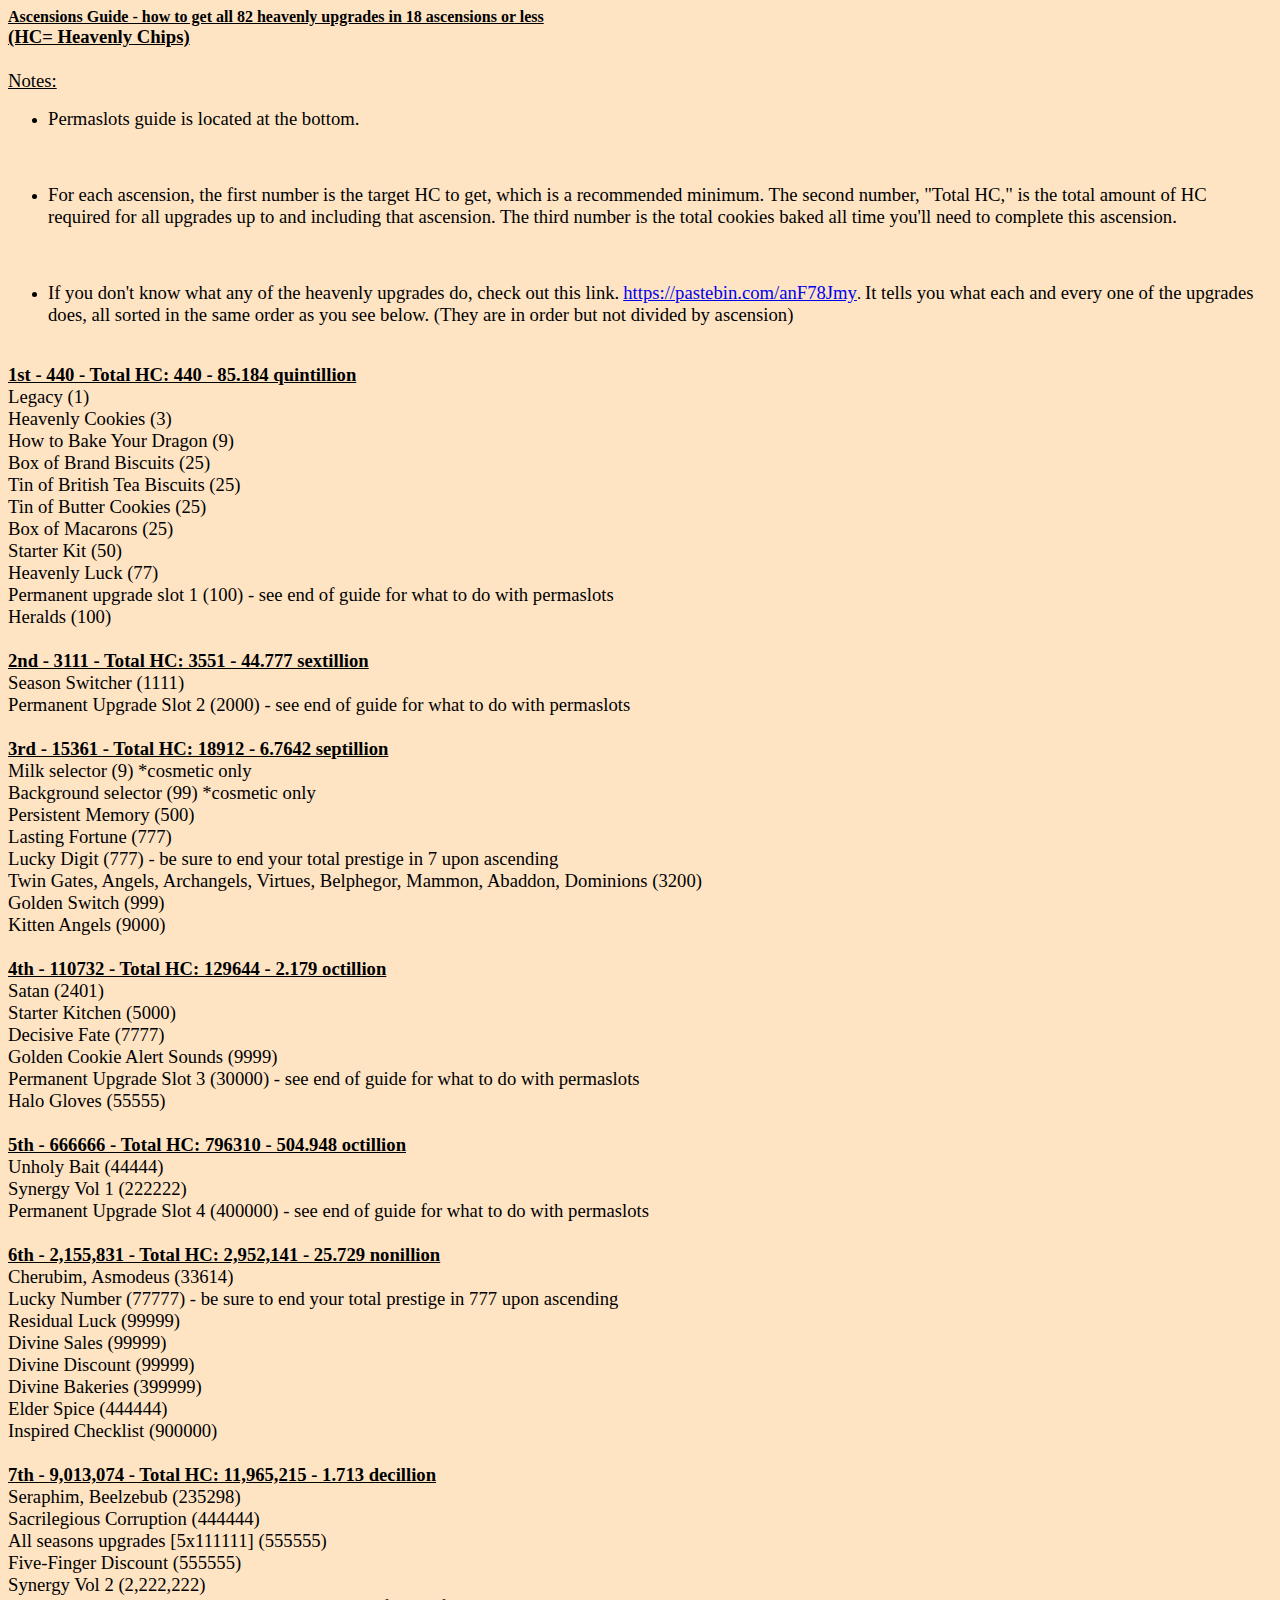
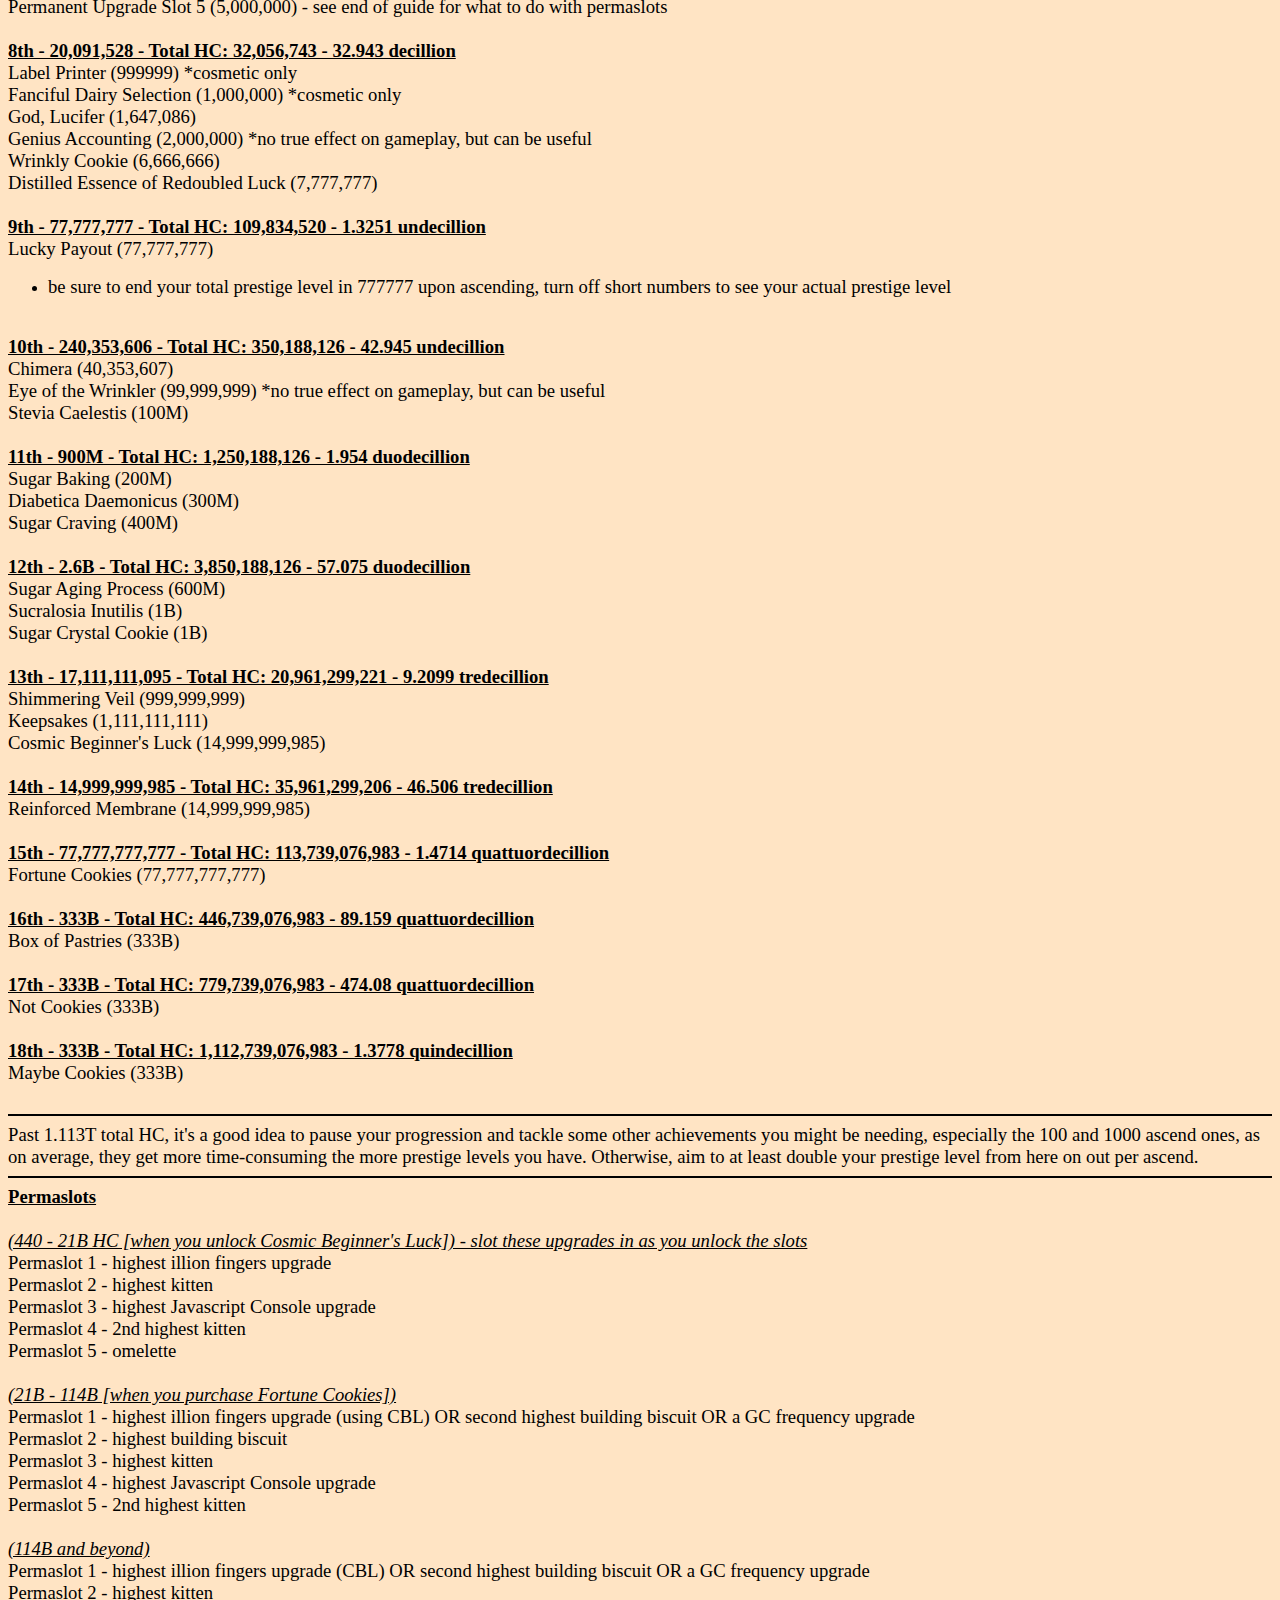
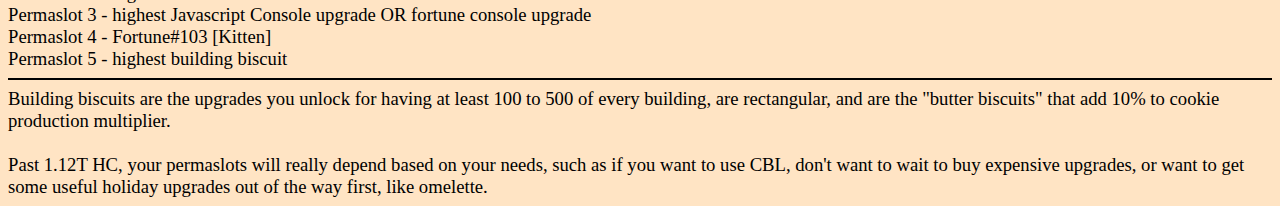
==== index.html @ 1067f2e9 "Update index.html" ====
<html>
<!---->
<style>

body {
    background-color: bisque; 
    font-family:verdana !important;
}

hr {
	border:1px solid black;
}

.nice {
    text-align:center;
	height:100%;
	width:190px;
	border:1px solid black;
	position:fixed;
	z-index:1;
	top:0;
	left:0;
	background-color:tomato !important;
	overflow-x:hidden;
	padding-top:20px;
	font-size:27px
}

</style>
<!---->
<head>
    <title>Cookie Clicker</title>
</head>
<!---->
<body>
    <div><span><centre><u><b>Ascensions Guide - how to get all 82 heavenly upgrades in 18 ascensions or less</b></u></span></div><div><span style="font-size: 14pt;"><u><b>(HC= Heavenly Chips)</b></u></span></div><div><span style="font-size: 14pt;"><u><b><br/></b></u></span></div><div><span style="font-size: 14pt;"><u>Notes:</u></span></div><ul><li><div><span style="font-size: 14pt;">Permaslots guide is located at the bottom.</span><br/></div></li></ul><div><span style="font-size: 14pt;"><br/></span></div><ul><li><div><span style="font-size: 14pt;">For each ascension, the first number is the target HC to get, which is a recommended minimum. The second number, &quot;Total HC,&quot; is the total amount of HC required for all upgrades up to and including that ascension. The third number is the total cookies baked all time you'll need to complete this ascension. </span><br/></div></li></ul><div><font style="font-size: 14pt;"><br/></font></div><ul><li><div><span style="font-size: 14pt;">If you don't know what any of the heavenly upgrades do, check out this link.</span> <a href="https://pastebin.com/anF78Jmy" style="font-size: 14pt;">https://pastebin.com/anF78Jmy</a>. <span style="font-size: 14pt;">It tells you what each and every one of the upgrades does, all sorted in the same order as you see below. (They are in order but not divided by ascension)</span></div></li></ul><div><font style="font-size: 14pt;"><br/></font></div><div><span style="font-size: 14pt;"><b><u>1st - 440 - Total HC: 440 - 85.184 quintillion</u></b></span></div><div style="text-align: left;"><span style="font-size: 14pt;">Legacy (1)</span></div><div style="text-align: left;"><span style="font-size: 14pt;">Heavenly Cookies (3)</span></div><div style="text-align: left;"><span style="font-size: 14pt;">How to Bake Your Dragon (9)</span></div><div style="text-align: left;"><span style="font-size: 14pt;">Box of Brand Biscuits (25)</span></div><div style="text-align: left;"><span style="font-size: 14pt;">Tin of British Tea Biscuits (25)</span></div><div style="text-align: left;"><span style="font-size: 14pt;">Tin of Butter Cookies (25)</span></div><div style="text-align: left;"><span style="font-size: 14pt;">Box of Macarons (25)</span></div><div style="text-align: left;"><span style="font-size: 14pt;">Starter Kit (50)</span></div><div style="text-align: left;"><span style="font-size: 14pt;">Heavenly Luck (77)</span></div><div style="text-align: left;"><span style="font-size: 14pt;">Permanent upgrade slot 1 (100) - see end of guide for what to do with permaslots</span></div><div style="text-align: left;"><span style="font-size: 14pt;">Heralds (100)</span></div><div><font style="font-size: 14pt;"><br/></font></div><div><span style="font-size: 14pt;"><b><u>2nd - 3111 - Total HC: 3551 - 44.777 sextillion</u></b></span></div><div><span style="font-size: 14pt;">Season Switcher (1111)</span></div><div><span style="font-size: 14pt;">Permanent Upgrade Slot 2 (2000) - see end of guide for what to do with permaslots</span></div><div><font style="font-size: 14pt;"><br/></font></div><div><span style="font-size: 14pt;"><b><u>3rd - 15361 - Total HC: 18912 - 6.7642 septillion</u></b></span></div><div><span style="font-size: 14pt;">Milk selector (9) *cosmetic only</span></div><div><span style="font-size: 14pt;">Background selector (99) *cosmetic only</span></div><div><span style="font-size: 14pt;">Persistent Memory (500)</span></div><div><span style="font-size: 14pt;">Lasting Fortune (777)</span></div><div><span style="font-size: 14pt;">Lucky Digit (777) - be sure to end your total prestige in 7 upon ascending</span></div><div><span style="font-size: 14pt;">Twin Gates, Angels, Archangels, Virtues, Belphegor, Mammon, Abaddon, Dominions (3200)</span></div><div><span style="font-size: 14pt;">Golden Switch (999)</span></div><div><span style="font-size: 14pt;">Kitten Angels (9000)</span></div><div><font style="font-size: 14pt;"><br/></font></div><div><span style="font-size: 14pt;"><b><u>4th - 110732 - Total HC: 129644 - 2.179 octillion</u></b></span></div><div><span style="font-size: 14pt;">Satan (2401)</span></div><div><span style="font-size: 14pt;">Starter Kitchen (5000)</span></div><div><span style="font-size: 14pt;">Decisive Fate (7777)</span></div><div><span style="font-size: 14pt;">Golden Cookie Alert Sounds (9999)</span></div><div><span style="font-size: 14pt;">Permanent Upgrade Slot 3 (30000) - see end of guide for what to do with permaslots</span></div><div><span style="font-size: 14pt;">Halo Gloves (55555)</span></div><div><font style="font-size: 14pt;"><br/></font></div><div><span style="font-size: 14pt;"><b><u>5th - 666666 - Total HC: 796310 - 504.948 octillion</u></b></span></div><div><span style="font-size: 14pt;">Unholy Bait (44444)</span></div><div><span style="font-size: 14pt;">Synergy Vol 1 (222222)</span></div><div><span style="font-size: 14pt;">Permanent Upgrade Slot 4 (400000) - see end of guide for what to do with permaslots</span></div><div><font style="font-size: 14pt;"><br/></font></div><div><span style="font-size: 14pt;"><b><u>6th - 2,155,831 - Total HC: 2,952,141 - 25.729 nonillion</u></b></span></div><div><span style="font-size: 14pt;">Cherubim, Asmodeus (33614)</span></div><div><span style="font-size: 14pt;">Lucky Number (77777) - be sure to end your total prestige in 777 upon ascending</span></div><div><span style="font-size: 14pt;">Residual Luck (99999)</span></div><div><span style="font-size: 14pt;">Divine Sales (99999)</span></div><div><span style="font-size: 14pt;">Divine Discount (99999)</span></div><div><span style="font-size: 14pt;">Divine Bakeries (399999)</span></div><div><span style="font-size: 14pt;">Elder Spice (444444)</span></div><div><span style="font-size: 14pt;">Inspired Checklist (900000)</span></div><div><font style="font-size: 14pt;"><br/></font></div><div><span style="font-size: 14pt;"><b><u>7th - 9,013,074 - Total HC: 11,965,215 - 1.713 decillion</u></b></span></div><div><span style="font-size: 14pt;">Seraphim, Beelzebub (235298)</span></div><div><span style="font-size: 14pt;">Sacrilegious Corruption (444444)</span></div><div><span style="font-size: 14pt;">All seasons upgrades [5x111111] (555555)</span></div><div><span style="font-size: 14pt;">Five-Finger Discount (555555)</span></div><div><span style="font-size: 14pt;">Synergy Vol 2 (2,222,222)</span></div><div><span style="font-size: 14pt;">Permanent Upgrade Slot 5 (5,000,000) - see end of guide for what to do with permaslots</span></div><div><font style="font-size: 14pt;"><b><u><br/></u></b></font></div><div><span style="font-size: 14pt;"><b><u>8th - 20,091,528 - Total HC: 32,056,743 - 32.943 decillion</u></b></span></div><div><span style="font-size: 14pt;">Label Printer (999999) *cosmetic only</span></div><div><span style="font-size: 14pt;">Fanciful Dairy Selection (1,000,000) *cosmetic only</span></div><div><span style="font-size: 14pt;">God, Lucifer (1,647,086)</span></div><div><span style="font-size: 14pt;">Genius Accounting (2,000,000) *no true effect on gameplay, but can be useful</span></div><div><span style="font-size: 14pt;">Wrinkly Cookie (6,666,666)</span></div><div><span style="font-size: 14pt;">Distilled Essence of Redoubled Luck (7,777,777)</span></div><div><font style="font-size: 14pt;"><br/></font></div><div><span style="font-size: 14pt;"><b><u>9th - 77,777,777 - Total HC: 109,834,520 - 1.3251 undecillion</u></b></span></div><div><span style="font-size: 14pt;">Lucky Payout (77,777,777) </span></div><ul><li><div><span style="font-size: 14pt;">be sure to end your total prestige level in 777777 upon ascending, turn off short numbers to see your actual prestige level</span><br/></div></li></ul><div><font style="font-size: 14pt;"><br/></font></div><div><span style="font-size: 14pt;"><b><u>10th - 240,353,606 - Total HC: 350,188,126 - 42.945 undecillion</u></b></span></div><div><span style="font-size: 14pt;">Chimera (40,353,607)</span></div><div><span style="font-size: 14pt;">Eye of the Wrinkler (99,999,999) *no true effect on gameplay, but can be useful</span></div><div><span style="font-size: 14pt;">Stevia Caelestis (100M)</span></div><div><font style="font-size: 14pt;"><b><u><br/></u></b></font></div><div><span style="font-size: 14pt;"><b><u>11th - 900M - Total HC: 1,250,188,126 - 1.954 duodecillion</u></b></span></div><div><span style="font-size: 14pt;">Sugar Baking (200M)</span></div><div><span style="font-size: 14pt;">Diabetica Daemonicus (300M)</span></div><div><span style="font-size: 14pt;">Sugar Craving (400M)</span></div><div><font style="font-size: 14pt;"><br/></font></div><div><span style="font-size: 14pt;"><b><u>12th - 2.6B - Total HC: 3,850,188,126 - 57.075 duodecillion</u></b></span></div><div><span style="font-size: 14pt;">Sugar Aging Process (600M)</span></div><div><span style="font-size: 14pt;">Sucralosia Inutilis (1B)</span></div><div><span style="font-size: 14pt;">Sugar Crystal Cookie (1B)</span></div><div><font style="font-size: 14pt;"><br/></font></div><div><span style="font-size: 14pt;"><b><u>13th - 17,111,111,095 - Total HC: 20,961,299,221 - 9.2099 tredecillion</u></b></span></div><div><span style="font-size: 14pt;">Shimmering Veil (999,999,999)</span></div><div><span style="font-size: 14pt;">Keepsakes (1,111,111,111)</span></div><div><span style="font-size: 14pt;">Cosmic Beginner's Luck (14,999,999,985)</span></div><div><font style="font-size: 14pt;"><br/></font></div><div><span style="font-size: 14pt;"><b><u>14th - 14,999,999,985 - Total HC: 35,961,299,206 - 46.506 tredecillion</u></b></span></div><div><span style="font-size: 14pt;">Reinforced Membrane (14,999,999,985)</span></div><div><font style="font-size: 14pt;"><br/></font></div><div><span style="font-size: 14pt;"><b><u>15th - 77,777,777,777 - Total HC: 113,739,076,983 - 1.4714 quattuordecillion</u></b></span></div><div><span style="font-size: 14pt;">Fortune Cookies (77,777,777,777)</span></div><div><font style="font-size: 14pt;"><br/></font></div><div><span style="font-size: 14pt;"><b><u>16th - 333B - Total HC: 446,739,076,983 - 89.159 quattuordecillion</u></b></span></div><div><span style="font-size: 14pt;">Box of Pastries (333B)</span></div><div><font style="font-size: 14pt;"><br/></font></div><div><span style="font-size: 14pt;"><b><u>17th - 333B - Total HC: 779,739,076,983 - 474.08 quattuordecillion</u></b></span></div><div><span style="font-size: 14pt;">Not Cookies (333B)</span></div><div><font style="font-size: 14pt;"><br/></font></div><div><span style="font-size: 14pt;"><b><u>18th - 333B - Total HC: 1,112,739,076,983 - 1.3778 quindecillion</u></b></span></div><div><span style="font-size: 14pt;">Maybe Cookies (333B)</span></div><div><font style="font-size: 14pt;"><br/></font></div><hr/><div><span style="font-size: 14pt;">Past 1.113T total HC, it's a good idea to pause your progression and tackle some other achievements you might be needing, especially the 100 and 1000 ascend ones, as on average, they get more time-consuming the more prestige levels you have. Otherwise, aim to at least double your prestige level from here on out per ascend.</span></div><hr/><div><span style="font-size: 14pt;"><b><u>Permaslots</u></b></span></div><div><span style="font-size: 14pt;"><br/></span></div><div><span style="font-size: 14pt;"><u><i>(440 - 21B HC [when you unlock Cosmic Beginner's Luck]) - slot these upgrades in as you unlock the slots</i></u></span></div><div><span style="font-size: 14pt;">Permaslot 1 - highest illion fingers upgrade</span></div><div><span style="font-size: 14pt;">Permaslot 2 - highest kitten</span></div><div><span style="font-size: 14pt;">Permaslot 3 - highest Javascript Console upgrade</span></div><div><span style="font-size: 14pt;">Permaslot 4 - 2nd highest kitten</span></div><div><span style="font-size: 14pt;">Permaslot 5 - omelette</span></div><div><span style="font-size: 14pt;"><br/></span></div><div><span style="font-size: 14pt;"><u><i>(21B - 114B [when you purchase Fortune Cookies])</i></u></span></div><div><span style="font-size: 14pt;">Permaslot 1 - highest illion fingers upgrade (using CBL) OR second highest building biscuit OR a GC frequency upgrade</span></div><div><span style="font-size: 14pt;">Permaslot 2 - highest building biscuit</span></div><div><span style="font-size: 14pt;">Permaslot 3 - highest kitten</span></div><div><span style="font-size: 14pt;">Permaslot 4 - highest Javascript Console upgrade</span></div><div><span style="font-size: 14pt;">Permaslot 5 - 2nd highest kitten</span></div><div><span style="font-size: 14pt;"><br/></span></div><div><span style="font-size: 14pt;"><i><u>(114B and beyond)</u></i></span></div><div><span style="font-size: 14pt;">Permaslot 1 - highest illion fingers upgrade (CBL) OR second highest building biscuit OR a GC frequency upgrade</span></div><div><span style="font-size: 14pt;">Permaslot 2 - highest kitten</span></div><div><span style="font-size: 14pt;">Permaslot 3 - highest Javascript Console upgrade OR fortune console upgrade</span></div><div><span style="font-size: 14pt;">Permaslot 4 - Fortune#103 [Kitten]</span></div><div><span style="font-size: 14pt;">Permaslot 5 - highest building biscuit</span></div><hr/><div><span style="font-size: 14pt;">Building biscuits are the upgrades you unlock for having at least 100 to 500 of every building, are rectangular, and are the &quot;butter biscuits&quot; that add 10% to cookie production multiplier.</span></div><div><span style="font-size: 14pt;"><br/></span></div><div><span style="font-size: 14pt;">Past 1.12T HC, your permaslots will really depend based on your needs, such as if you want to use CBL, don't want to wait to buy expensive upgrades, or want to get some useful holiday upgrades out of the way first, like omelette.</span></div></div></span></centre></span></div>
</body>
<!---->
</html>
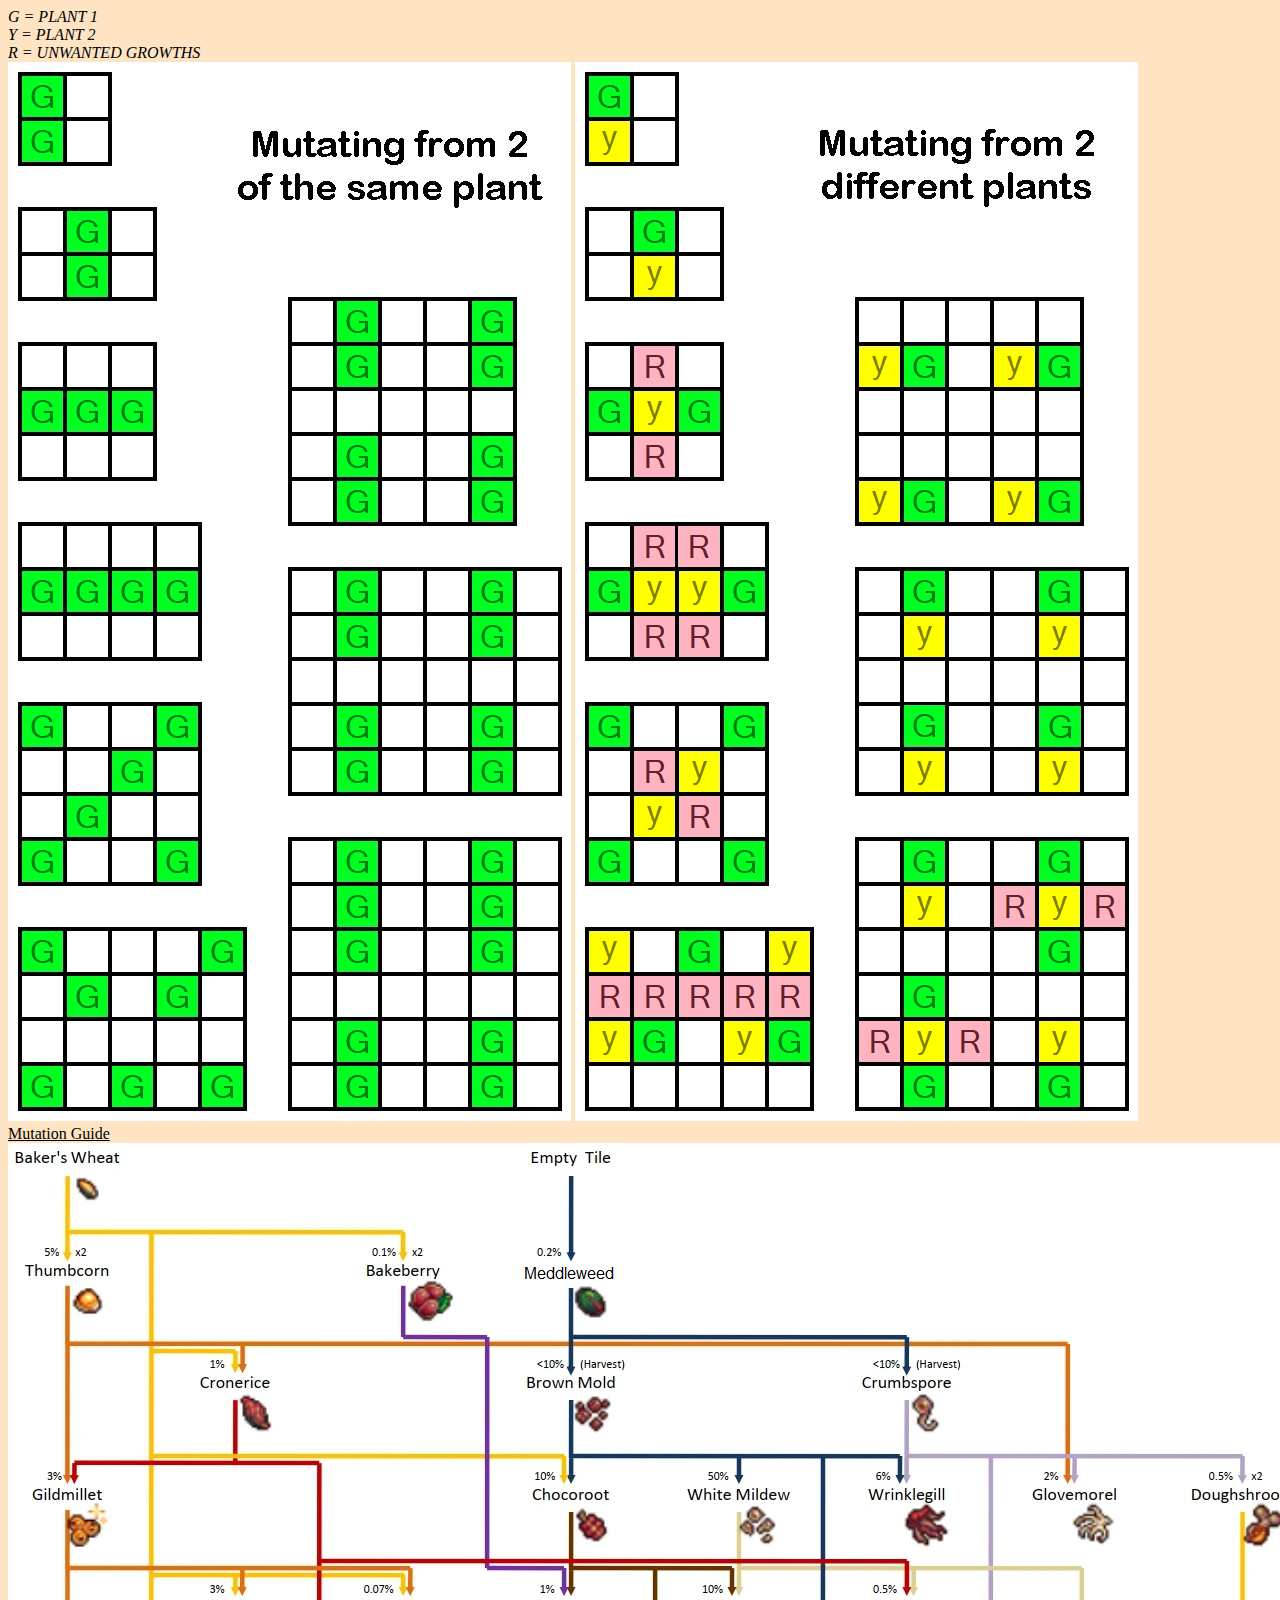
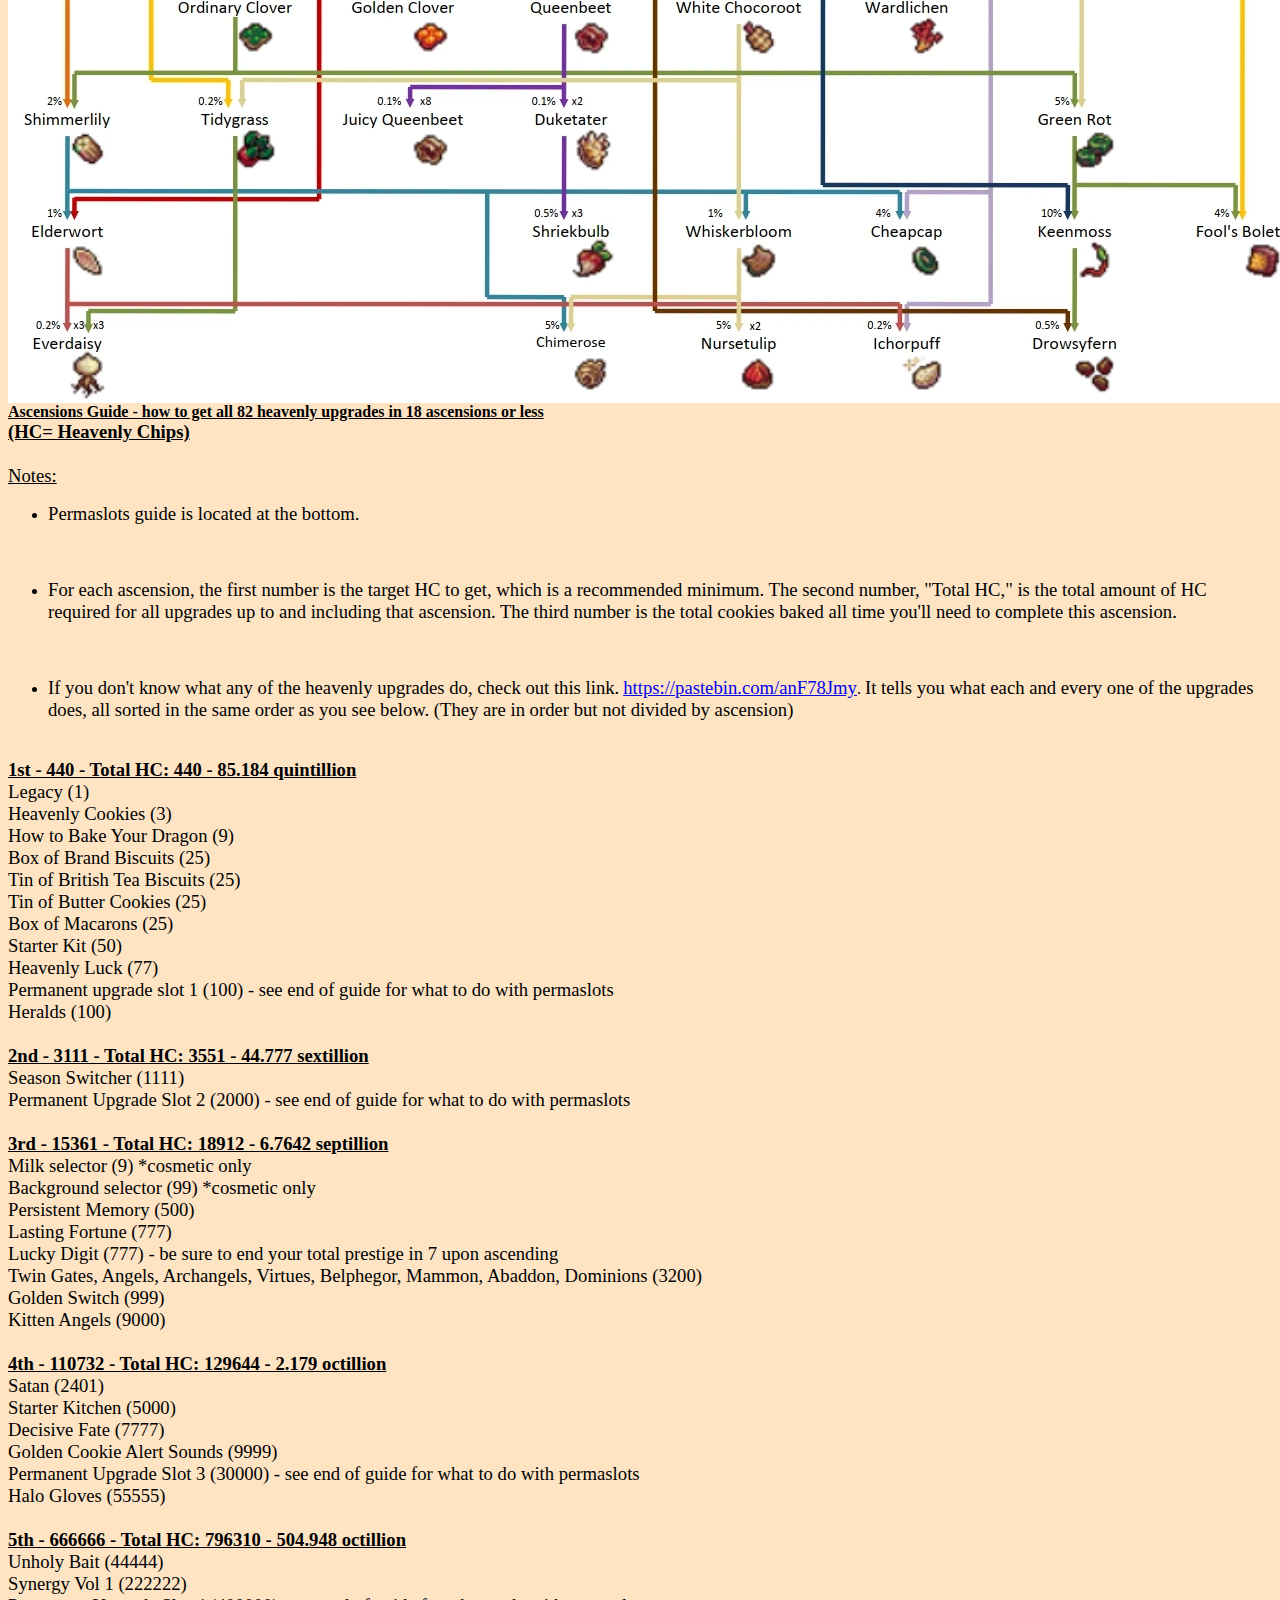
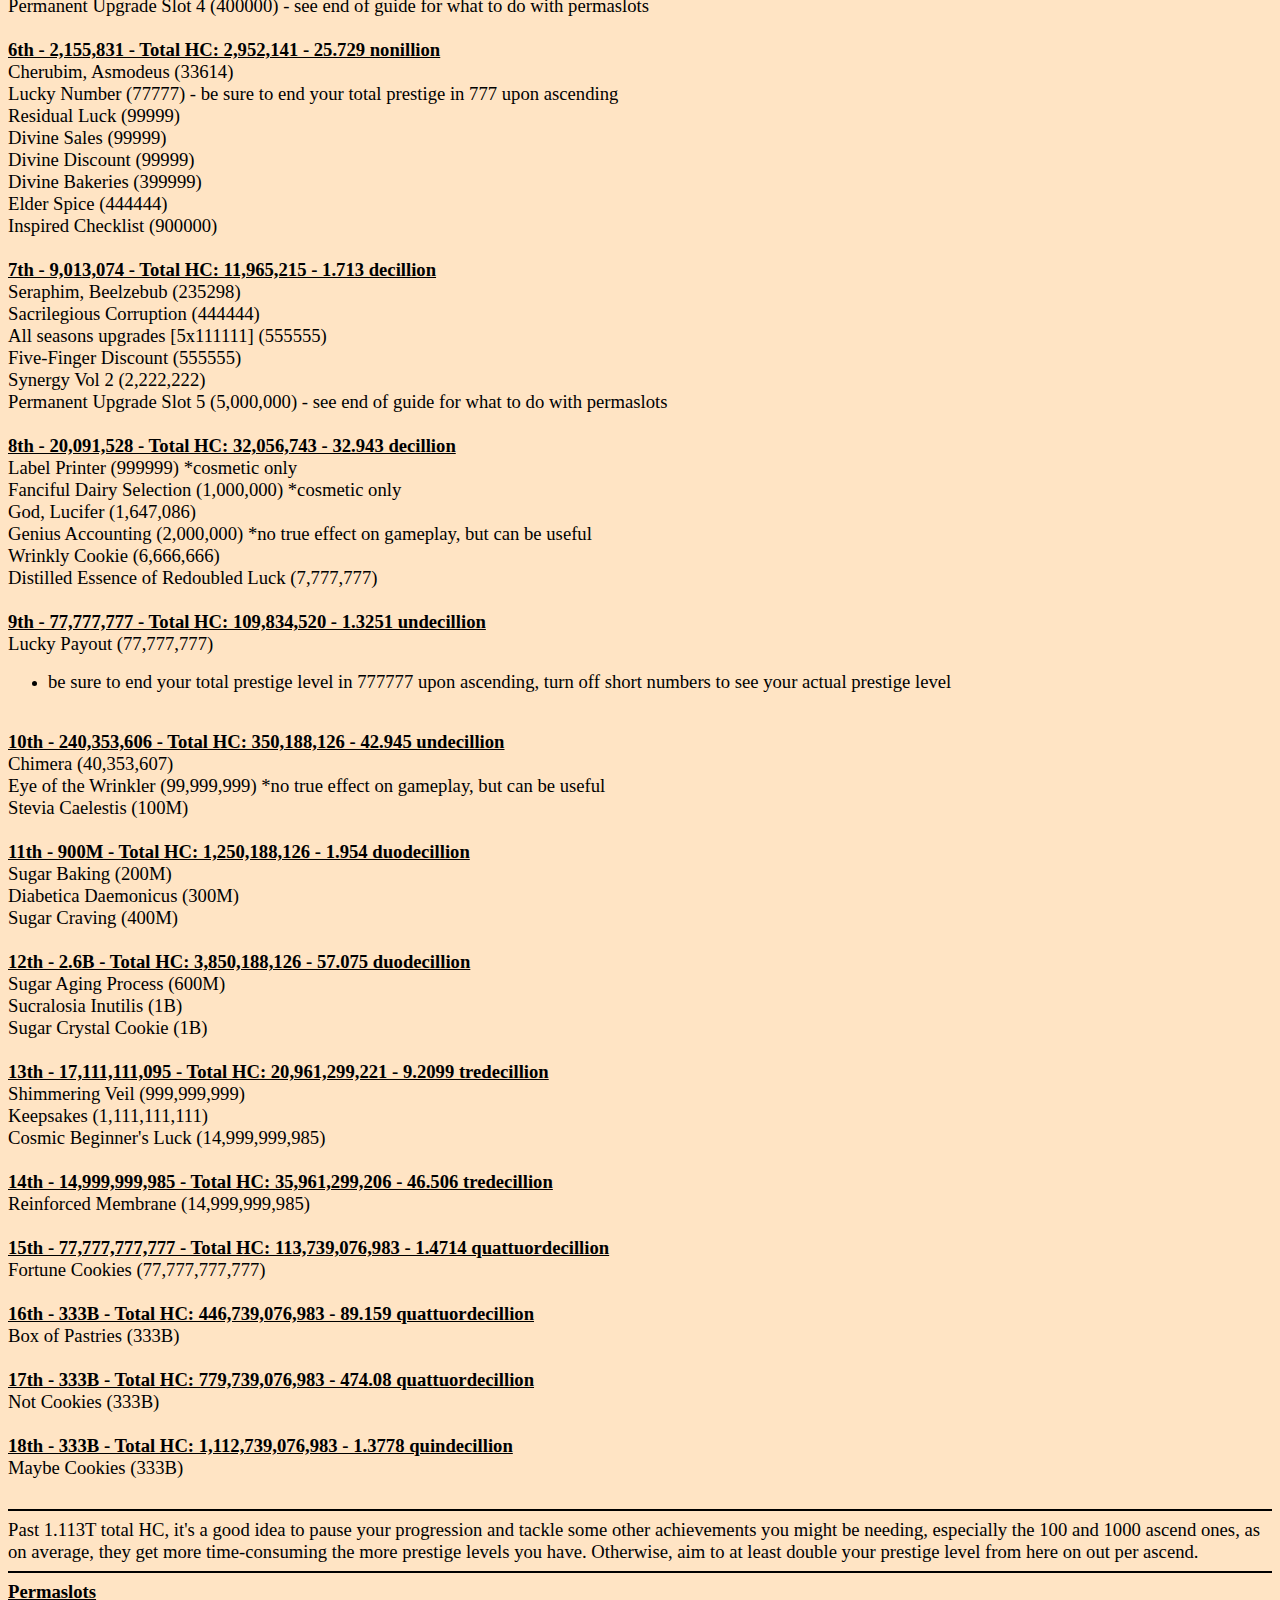
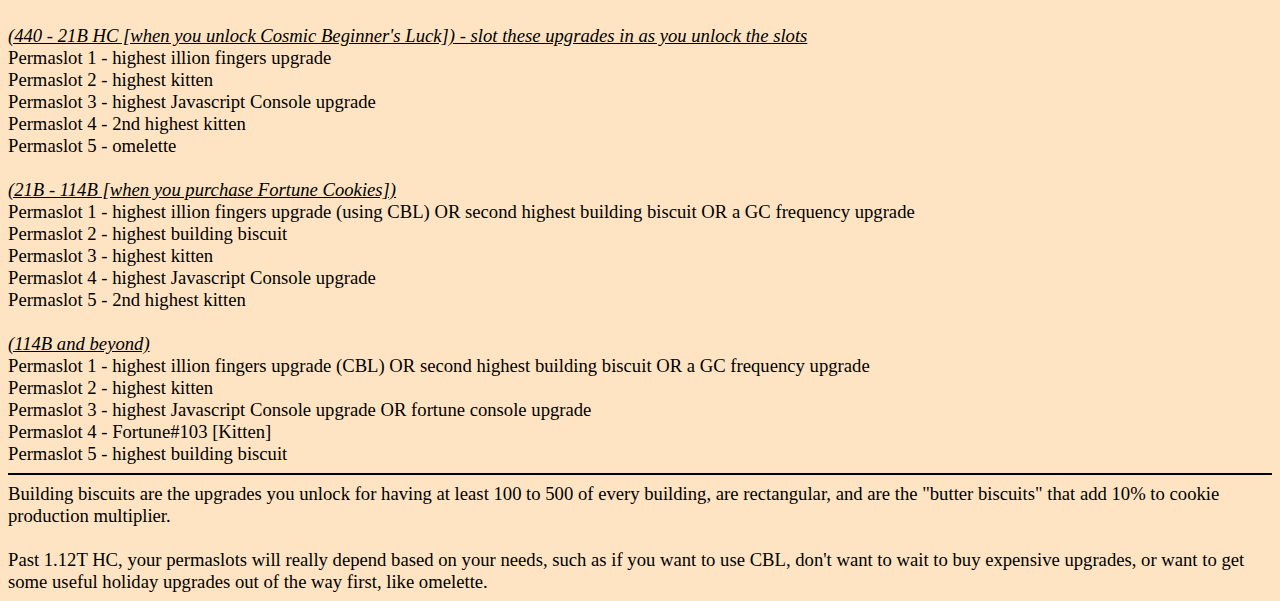
==== commit d5905a71: "new section bro" ====
--- a/index.html
+++ b/index.html
@@ -11,7 +11,7 @@
 	border:1px solid black;
 }
 
-.nice {
+.siderbar {
     text-align:center;
 	height:100%;
 	width:190px;
@@ -33,6 +33,13 @@
 </head>
 <!---->
 <body>
+    <!-- GARDEN GUIDE -->
+    <div><span><i>G = PLANT 1<br>Y = PLANT 2<BR>R = UNWANTED GROWTHS</i></span></div>
+    <img src="images/Mutation1.png">
+    <img src="images/Mutation2.png">
+    <div><span><u><n>Mutation Guide</n></u></span></div>
+    <img src="images/CookieGardenTree.png">
+    <!-- ASCENSION GUIDE -->
     <div><span><centre><u><b>Ascensions Guide - how to get all 82 heavenly upgrades in 18 ascensions or less</b></u></span></div><div><span style="font-size: 14pt;"><u><b>(HC= Heavenly Chips)</b></u></span></div><div><span style="font-size: 14pt;"><u><b><br/></b></u></span></div><div><span style="font-size: 14pt;"><u>Notes:</u></span></div><ul><li><div><span style="font-size: 14pt;">Permaslots guide is located at the bottom.</span><br/></div></li></ul><div><span style="font-size: 14pt;"><br/></span></div><ul><li><div><span style="font-size: 14pt;">For each ascension, the first number is the target HC to get, which is a recommended minimum. The second number, &quot;Total HC,&quot; is the total amount of HC required for all upgrades up to and including that ascension. The third number is the total cookies baked all time you'll need to complete this ascension. </span><br/></div></li></ul><div><font style="font-size: 14pt;"><br/></font></div><ul><li><div><span style="font-size: 14pt;">If you don't know what any of the heavenly upgrades do, check out this link.</span> <a href="https://pastebin.com/anF78Jmy" style="font-size: 14pt;">https://pastebin.com/anF78Jmy</a>. <span style="font-size: 14pt;">It tells you what each and every one of the upgrades does, all sorted in the same order as you see below. (They are in order but not divided by ascension)</span></div></li></ul><div><font style="font-size: 14pt;"><br/></font></div><div><span style="font-size: 14pt;"><b><u>1st - 440 - Total HC: 440 - 85.184 quintillion</u></b></span></div><div style="text-align: left;"><span style="font-size: 14pt;">Legacy (1)</span></div><div style="text-align: left;"><span style="font-size: 14pt;">Heavenly Cookies (3)</span></div><div style="text-align: left;"><span style="font-size: 14pt;">How to Bake Your Dragon (9)</span></div><div style="text-align: left;"><span style="font-size: 14pt;">Box of Brand Biscuits (25)</span></div><div style="text-align: left;"><span style="font-size: 14pt;">Tin of British Tea Biscuits (25)</span></div><div style="text-align: left;"><span style="font-size: 14pt;">Tin of Butter Cookies (25)</span></div><div style="text-align: left;"><span style="font-size: 14pt;">Box of Macarons (25)</span></div><div style="text-align: left;"><span style="font-size: 14pt;">Starter Kit (50)</span></div><div style="text-align: left;"><span style="font-size: 14pt;">Heavenly Luck (77)</span></div><div style="text-align: left;"><span style="font-size: 14pt;">Permanent upgrade slot 1 (100) - see end of guide for what to do with permaslots</span></div><div style="text-align: left;"><span style="font-size: 14pt;">Heralds (100)</span></div><div><font style="font-size: 14pt;"><br/></font></div><div><span style="font-size: 14pt;"><b><u>2nd - 3111 - Total HC: 3551 - 44.777 sextillion</u></b></span></div><div><span style="font-size: 14pt;">Season Switcher (1111)</span></div><div><span style="font-size: 14pt;">Permanent Upgrade Slot 2 (2000) - see end of guide for what to do with permaslots</span></div><div><font style="font-size: 14pt;"><br/></font></div><div><span style="font-size: 14pt;"><b><u>3rd - 15361 - Total HC: 18912 - 6.7642 septillion</u></b></span></div><div><span style="font-size: 14pt;">Milk selector (9) *cosmetic only</span></div><div><span style="font-size: 14pt;">Background selector (99) *cosmetic only</span></div><div><span style="font-size: 14pt;">Persistent Memory (500)</span></div><div><span style="font-size: 14pt;">Lasting Fortune (777)</span></div><div><span style="font-size: 14pt;">Lucky Digit (777) - be sure to end your total prestige in 7 upon ascending</span></div><div><span style="font-size: 14pt;">Twin Gates, Angels, Archangels, Virtues, Belphegor, Mammon, Abaddon, Dominions (3200)</span></div><div><span style="font-size: 14pt;">Golden Switch (999)</span></div><div><span style="font-size: 14pt;">Kitten Angels (9000)</span></div><div><font style="font-size: 14pt;"><br/></font></div><div><span style="font-size: 14pt;"><b><u>4th - 110732 - Total HC: 129644 - 2.179 octillion</u></b></span></div><div><span style="font-size: 14pt;">Satan (2401)</span></div><div><span style="font-size: 14pt;">Starter Kitchen (5000)</span></div><div><span style="font-size: 14pt;">Decisive Fate (7777)</span></div><div><span style="font-size: 14pt;">Golden Cookie Alert Sounds (9999)</span></div><div><span style="font-size: 14pt;">Permanent Upgrade Slot 3 (30000) - see end of guide for what to do with permaslots</span></div><div><span style="font-size: 14pt;">Halo Gloves (55555)</span></div><div><font style="font-size: 14pt;"><br/></font></div><div><span style="font-size: 14pt;"><b><u>5th - 666666 - Total HC: 796310 - 504.948 octillion</u></b></span></div><div><span style="font-size: 14pt;">Unholy Bait (44444)</span></div><div><span style="font-size: 14pt;">Synergy Vol 1 (222222)</span></div><div><span style="font-size: 14pt;">Permanent Upgrade Slot 4 (400000) - see end of guide for what to do with permaslots</span></div><div><font style="font-size: 14pt;"><br/></font></div><div><span style="font-size: 14pt;"><b><u>6th - 2,155,831 - Total HC: 2,952,141 - 25.729 nonillion</u></b></span></div><div><span style="font-size: 14pt;">Cherubim, Asmodeus (33614)</span></div><div><span style="font-size: 14pt;">Lucky Number (77777) - be sure to end your total prestige in 777 upon ascending</span></div><div><span style="font-size: 14pt;">Residual Luck (99999)</span></div><div><span style="font-size: 14pt;">Divine Sales (99999)</span></div><div><span style="font-size: 14pt;">Divine Discount (99999)</span></div><div><span style="font-size: 14pt;">Divine Bakeries (399999)</span></div><div><span style="font-size: 14pt;">Elder Spice (444444)</span></div><div><span style="font-size: 14pt;">Inspired Checklist (900000)</span></div><div><font style="font-size: 14pt;"><br/></font></div><div><span style="font-size: 14pt;"><b><u>7th - 9,013,074 - Total HC: 11,965,215 - 1.713 decillion</u></b></span></div><div><span style="font-size: 14pt;">Seraphim, Beelzebub (235298)</span></div><div><span style="font-size: 14pt;">Sacrilegious Corruption (444444)</span></div><div><span style="font-size: 14pt;">All seasons upgrades [5x111111] (555555)</span></div><div><span style="font-size: 14pt;">Five-Finger Discount (555555)</span></div><div><span style="font-size: 14pt;">Synergy Vol 2 (2,222,222)</span></div><div><span style="font-size: 14pt;">Permanent Upgrade Slot 5 (5,000,000) - see end of guide for what to do with permaslots</span></div><div><font style="font-size: 14pt;"><b><u><br/></u></b></font></div><div><span style="font-size: 14pt;"><b><u>8th - 20,091,528 - Total HC: 32,056,743 - 32.943 decillion</u></b></span></div><div><span style="font-size: 14pt;">Label Printer (999999) *cosmetic only</span></div><div><span style="font-size: 14pt;">Fanciful Dairy Selection (1,000,000) *cosmetic only</span></div><div><span style="font-size: 14pt;">God, Lucifer (1,647,086)</span></div><div><span style="font-size: 14pt;">Genius Accounting (2,000,000) *no true effect on gameplay, but can be useful</span></div><div><span style="font-size: 14pt;">Wrinkly Cookie (6,666,666)</span></div><div><span style="font-size: 14pt;">Distilled Essence of Redoubled Luck (7,777,777)</span></div><div><font style="font-size: 14pt;"><br/></font></div><div><span style="font-size: 14pt;"><b><u>9th - 77,777,777 - Total HC: 109,834,520 - 1.3251 undecillion</u></b></span></div><div><span style="font-size: 14pt;">Lucky Payout (77,777,777) </span></div><ul><li><div><span style="font-size: 14pt;">be sure to end your total prestige level in 777777 upon ascending, turn off short numbers to see your actual prestige level</span><br/></div></li></ul><div><font style="font-size: 14pt;"><br/></font></div><div><span style="font-size: 14pt;"><b><u>10th - 240,353,606 - Total HC: 350,188,126 - 42.945 undecillion</u></b></span></div><div><span style="font-size: 14pt;">Chimera (40,353,607)</span></div><div><span style="font-size: 14pt;">Eye of the Wrinkler (99,999,999) *no true effect on gameplay, but can be useful</span></div><div><span style="font-size: 14pt;">Stevia Caelestis (100M)</span></div><div><font style="font-size: 14pt;"><b><u><br/></u></b></font></div><div><span style="font-size: 14pt;"><b><u>11th - 900M - Total HC: 1,250,188,126 - 1.954 duodecillion</u></b></span></div><div><span style="font-size: 14pt;">Sugar Baking (200M)</span></div><div><span style="font-size: 14pt;">Diabetica Daemonicus (300M)</span></div><div><span style="font-size: 14pt;">Sugar Craving (400M)</span></div><div><font style="font-size: 14pt;"><br/></font></div><div><span style="font-size: 14pt;"><b><u>12th - 2.6B - Total HC: 3,850,188,126 - 57.075 duodecillion</u></b></span></div><div><span style="font-size: 14pt;">Sugar Aging Process (600M)</span></div><div><span style="font-size: 14pt;">Sucralosia Inutilis (1B)</span></div><div><span style="font-size: 14pt;">Sugar Crystal Cookie (1B)</span></div><div><font style="font-size: 14pt;"><br/></font></div><div><span style="font-size: 14pt;"><b><u>13th - 17,111,111,095 - Total HC: 20,961,299,221 - 9.2099 tredecillion</u></b></span></div><div><span style="font-size: 14pt;">Shimmering Veil (999,999,999)</span></div><div><span style="font-size: 14pt;">Keepsakes (1,111,111,111)</span></div><div><span style="font-size: 14pt;">Cosmic Beginner's Luck (14,999,999,985)</span></div><div><font style="font-size: 14pt;"><br/></font></div><div><span style="font-size: 14pt;"><b><u>14th - 14,999,999,985 - Total HC: 35,961,299,206 - 46.506 tredecillion</u></b></span></div><div><span style="font-size: 14pt;">Reinforced Membrane (14,999,999,985)</span></div><div><font style="font-size: 14pt;"><br/></font></div><div><span style="font-size: 14pt;"><b><u>15th - 77,777,777,777 - Total HC: 113,739,076,983 - 1.4714 quattuordecillion</u></b></span></div><div><span style="font-size: 14pt;">Fortune Cookies (77,777,777,777)</span></div><div><font style="font-size: 14pt;"><br/></font></div><div><span style="font-size: 14pt;"><b><u>16th - 333B - Total HC: 446,739,076,983 - 89.159 quattuordecillion</u></b></span></div><div><span style="font-size: 14pt;">Box of Pastries (333B)</span></div><div><font style="font-size: 14pt;"><br/></font></div><div><span style="font-size: 14pt;"><b><u>17th - 333B - Total HC: 779,739,076,983 - 474.08 quattuordecillion</u></b></span></div><div><span style="font-size: 14pt;">Not Cookies (333B)</span></div><div><font style="font-size: 14pt;"><br/></font></div><div><span style="font-size: 14pt;"><b><u>18th - 333B - Total HC: 1,112,739,076,983 - 1.3778 quindecillion</u></b></span></div><div><span style="font-size: 14pt;">Maybe Cookies (333B)</span></div><div><font style="font-size: 14pt;"><br/></font></div><hr/><div><span style="font-size: 14pt;">Past 1.113T total HC, it's a good idea to pause your progression and tackle some other achievements you might be needing, especially the 100 and 1000 ascend ones, as on average, they get more time-consuming the more prestige levels you have. Otherwise, aim to at least double your prestige level from here on out per ascend.</span></div><hr/><div><span style="font-size: 14pt;"><b><u>Permaslots</u></b></span></div><div><span style="font-size: 14pt;"><br/></span></div><div><span style="font-size: 14pt;"><u><i>(440 - 21B HC [when you unlock Cosmic Beginner's Luck]) - slot these upgrades in as you unlock the slots</i></u></span></div><div><span style="font-size: 14pt;">Permaslot 1 - highest illion fingers upgrade</span></div><div><span style="font-size: 14pt;">Permaslot 2 - highest kitten</span></div><div><span style="font-size: 14pt;">Permaslot 3 - highest Javascript Console upgrade</span></div><div><span style="font-size: 14pt;">Permaslot 4 - 2nd highest kitten</span></div><div><span style="font-size: 14pt;">Permaslot 5 - omelette</span></div><div><span style="font-size: 14pt;"><br/></span></div><div><span style="font-size: 14pt;"><u><i>(21B - 114B [when you purchase Fortune Cookies])</i></u></span></div><div><span style="font-size: 14pt;">Permaslot 1 - highest illion fingers upgrade (using CBL) OR second highest building biscuit OR a GC frequency upgrade</span></div><div><span style="font-size: 14pt;">Permaslot 2 - highest building biscuit</span></div><div><span style="font-size: 14pt;">Permaslot 3 - highest kitten</span></div><div><span style="font-size: 14pt;">Permaslot 4 - highest Javascript Console upgrade</span></div><div><span style="font-size: 14pt;">Permaslot 5 - 2nd highest kitten</span></div><div><span style="font-size: 14pt;"><br/></span></div><div><span style="font-size: 14pt;"><i><u>(114B and beyond)</u></i></span></div><div><span style="font-size: 14pt;">Permaslot 1 - highest illion fingers upgrade (CBL) OR second highest building biscuit OR a GC frequency upgrade</span></div><div><span style="font-size: 14pt;">Permaslot 2 - highest kitten</span></div><div><span style="font-size: 14pt;">Permaslot 3 - highest Javascript Console upgrade OR fortune console upgrade</span></div><div><span style="font-size: 14pt;">Permaslot 4 - Fortune#103 [Kitten]</span></div><div><span style="font-size: 14pt;">Permaslot 5 - highest building biscuit</span></div><hr/><div><span style="font-size: 14pt;">Building biscuits are the upgrades you unlock for having at least 100 to 500 of every building, are rectangular, and are the &quot;butter biscuits&quot; that add 10% to cookie production multiplier.</span></div><div><span style="font-size: 14pt;"><br/></span></div><div><span style="font-size: 14pt;">Past 1.12T HC, your permaslots will really depend based on your needs, such as if you want to use CBL, don't want to wait to buy expensive upgrades, or want to get some useful holiday upgrades out of the way first, like omelette.</span></div></div></span></centre></span></div>
 </body>
 <!---->
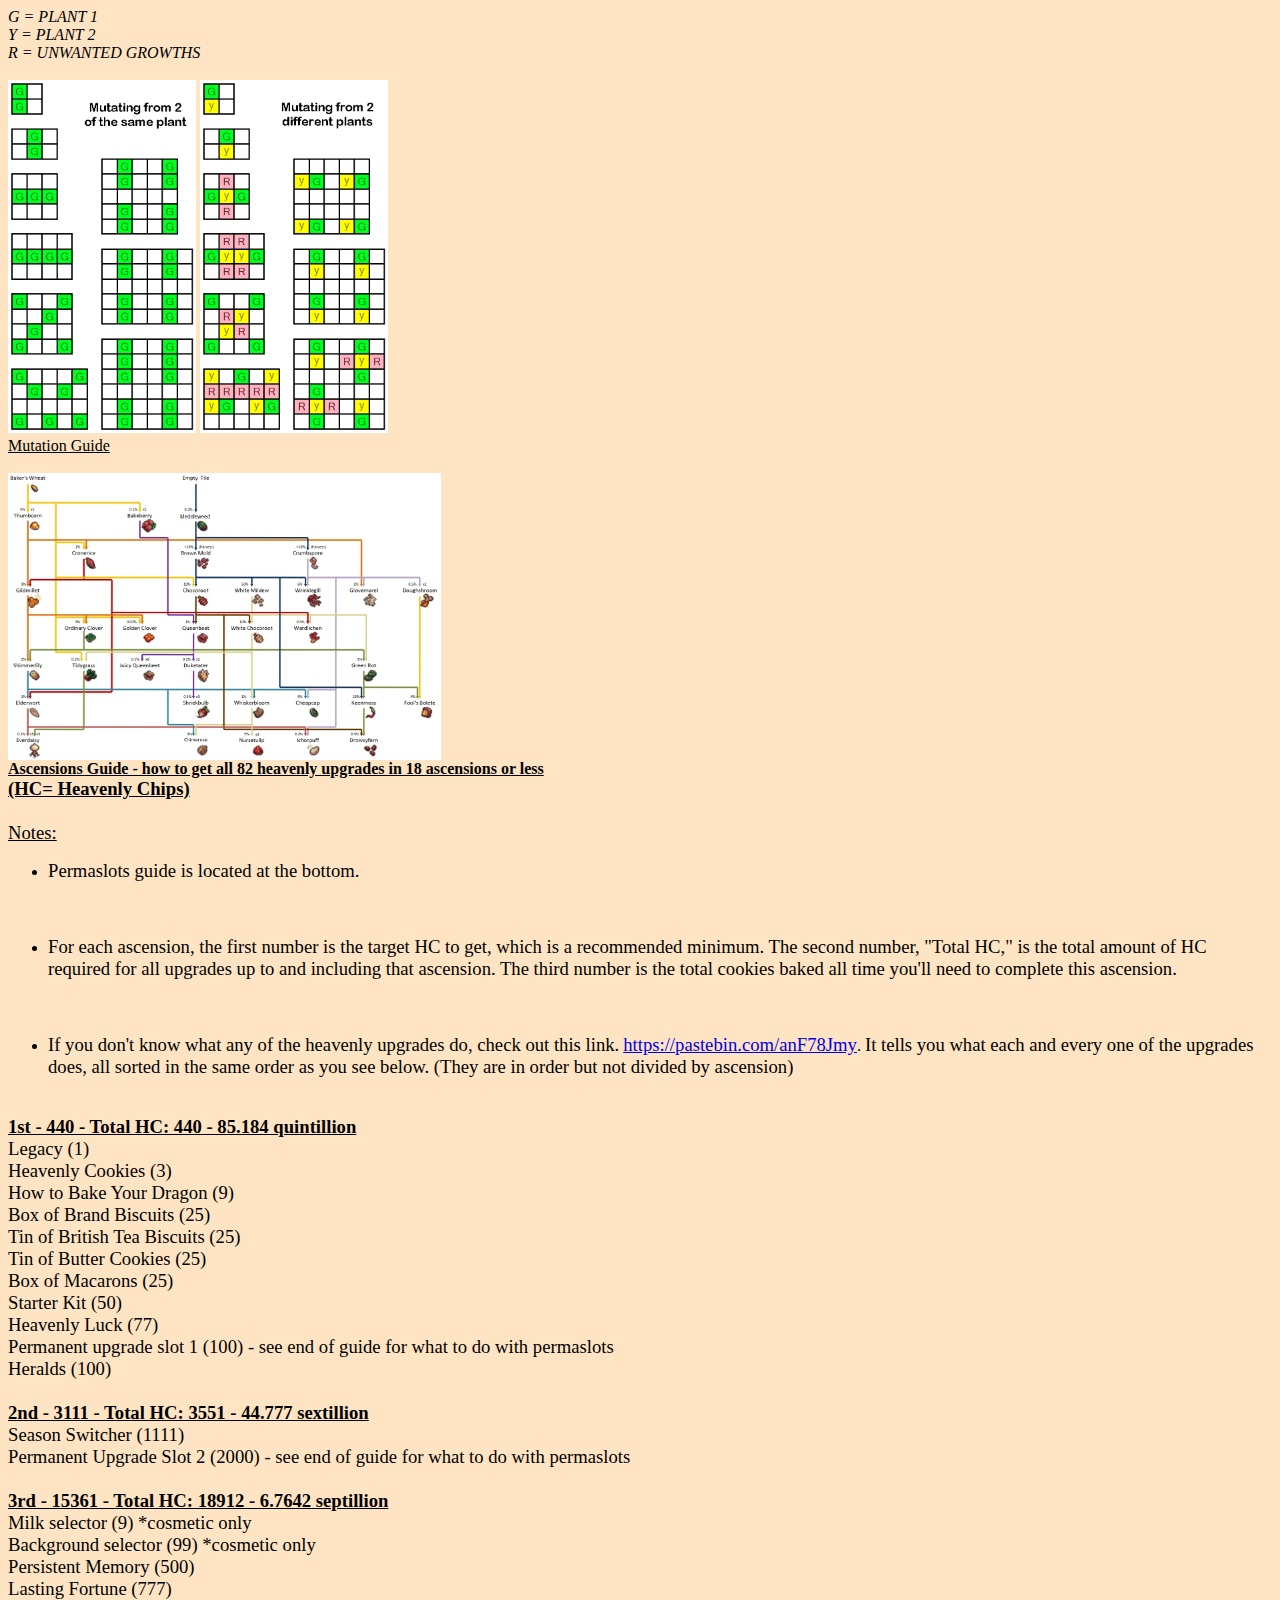
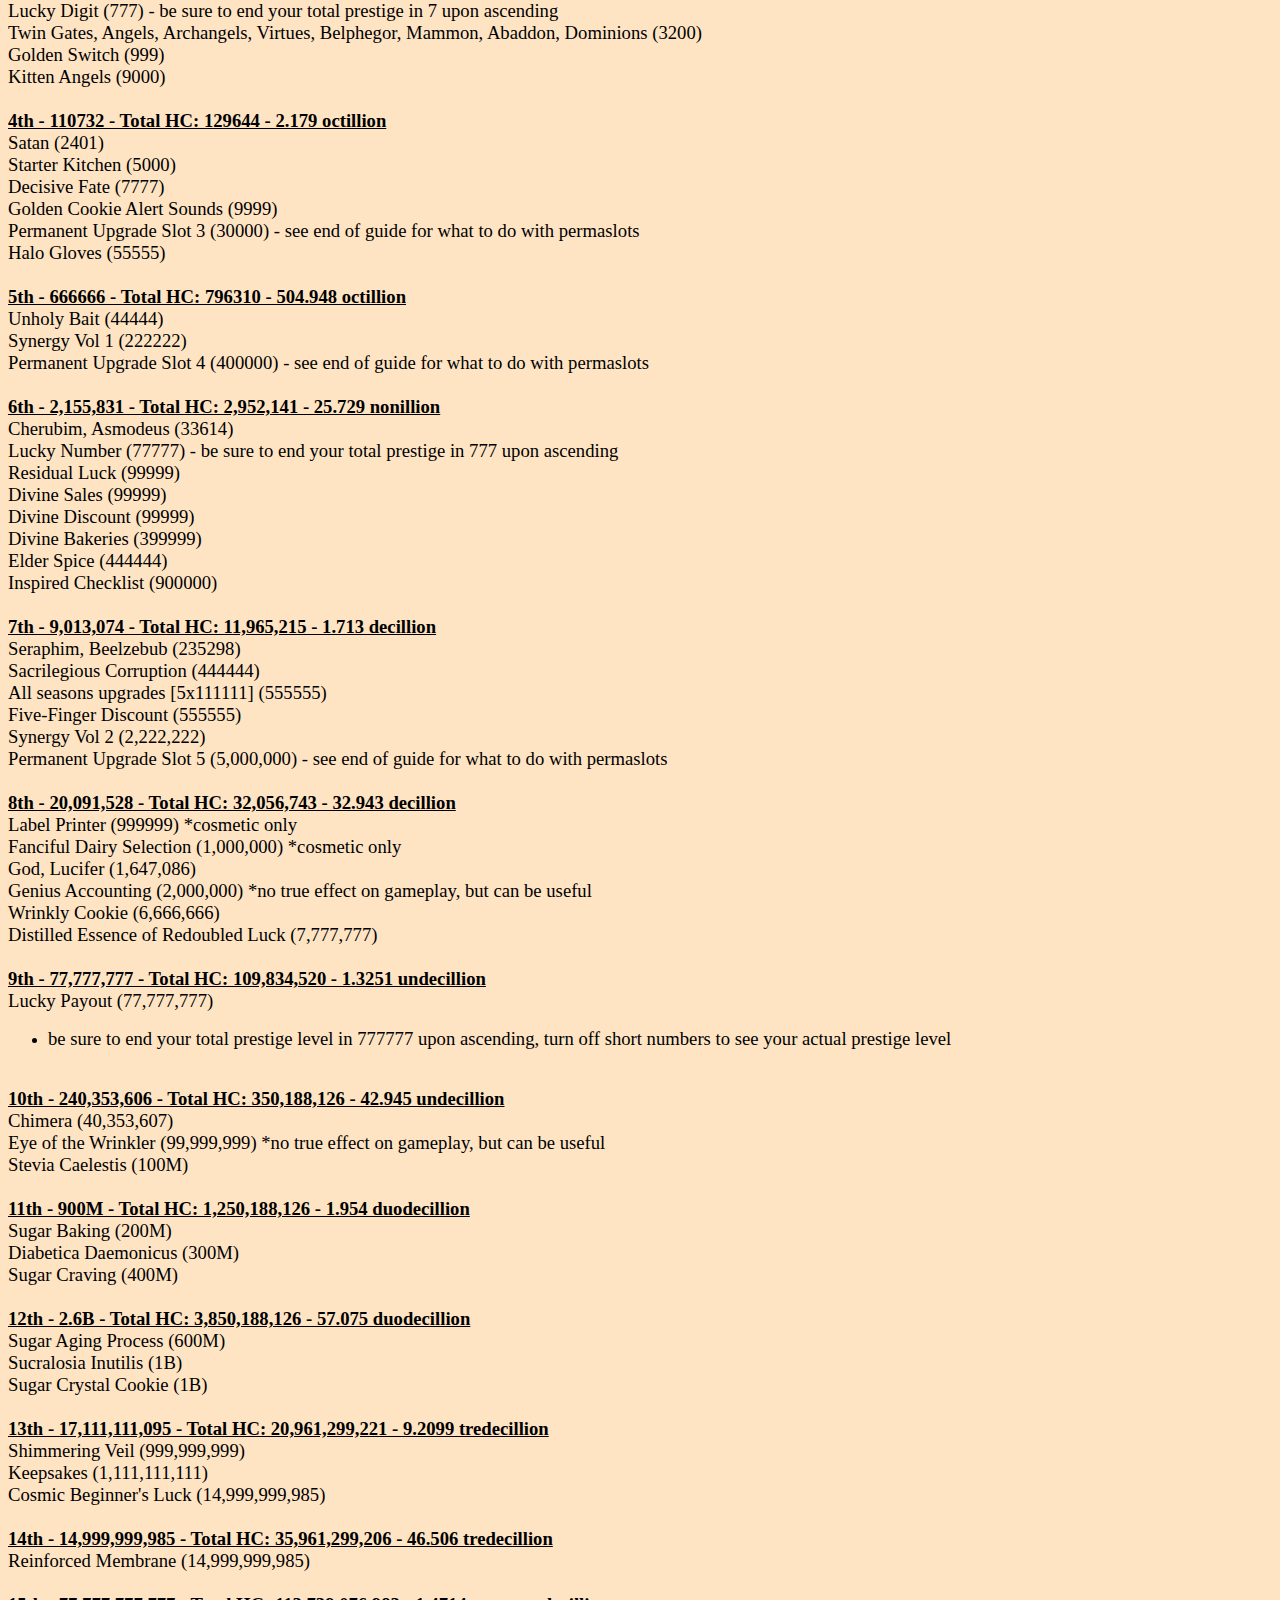
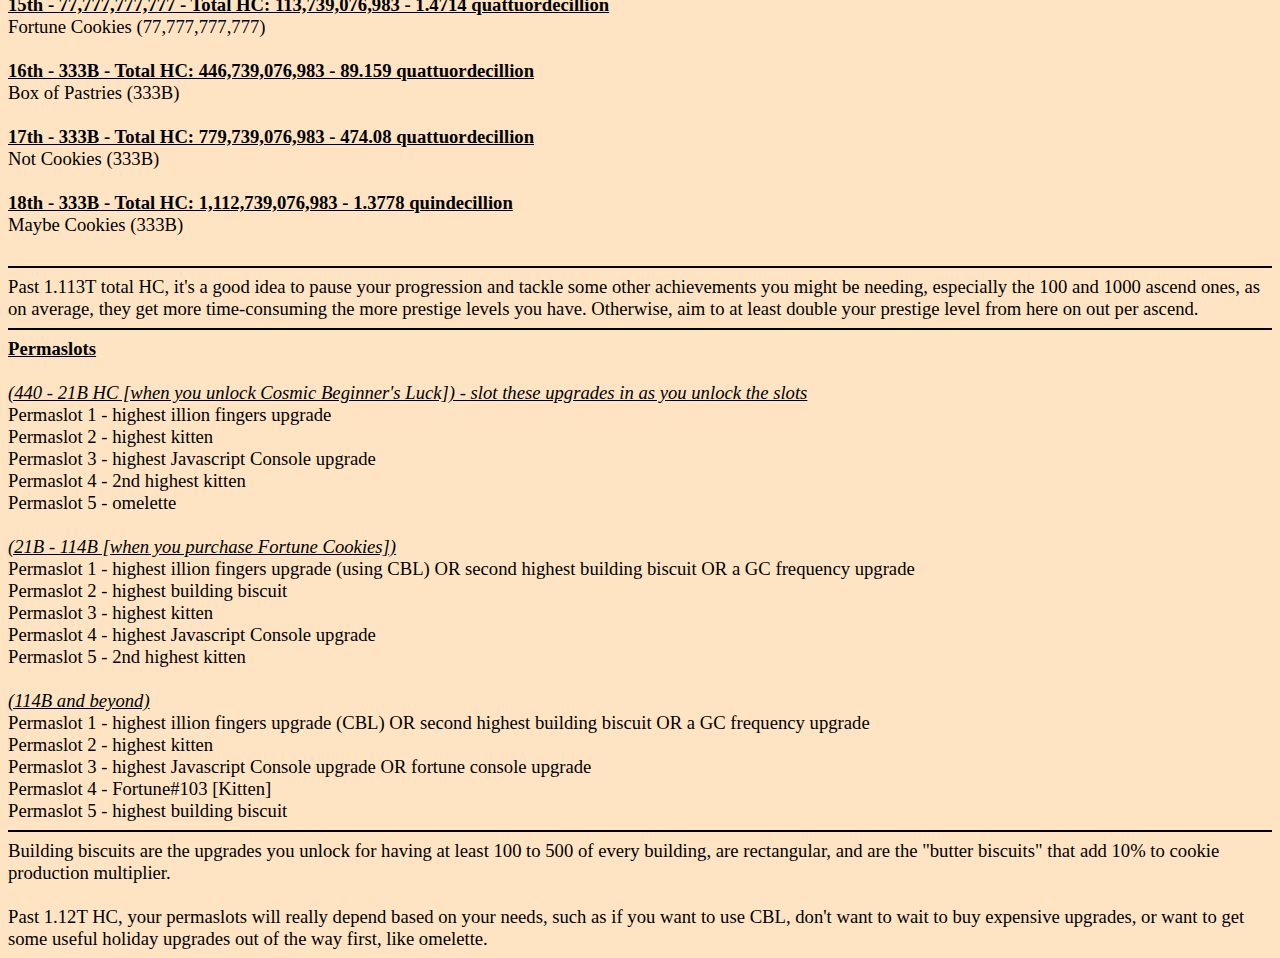
==== commit dc4b90a8: "fixing garden formatting" ====
--- a/index.html
+++ b/index.html
@@ -35,10 +35,19 @@
 <body>
     <!-- GARDEN GUIDE -->
     <div><span><i>G = PLANT 1<br>Y = PLANT 2<BR>R = UNWANTED GROWTHS</i></span></div>
-    <img src="images/Mutation1.png">
-    <img src="images/Mutation2.png">
+    <br>
+
+    <img src="images/Mutation1.png" style="width:188;height:353">
+    
+    <img src="images/Mutation2.png" style="width:188;height:353">
+    
+    <br>
+    
     <div><span><u><n>Mutation Guide</n></u></span></div>
-    <img src="images/CookieGardenTree.png">
+    <br>
+    <img src="images/CookieGardenTree.png" style="width:433;height:287">
+    
+    
     <!-- ASCENSION GUIDE -->
     <div><span><centre><u><b>Ascensions Guide - how to get all 82 heavenly upgrades in 18 ascensions or less</b></u></span></div><div><span style="font-size: 14pt;"><u><b>(HC= Heavenly Chips)</b></u></span></div><div><span style="font-size: 14pt;"><u><b><br/></b></u></span></div><div><span style="font-size: 14pt;"><u>Notes:</u></span></div><ul><li><div><span style="font-size: 14pt;">Permaslots guide is located at the bottom.</span><br/></div></li></ul><div><span style="font-size: 14pt;"><br/></span></div><ul><li><div><span style="font-size: 14pt;">For each ascension, the first number is the target HC to get, which is a recommended minimum. The second number, &quot;Total HC,&quot; is the total amount of HC required for all upgrades up to and including that ascension. The third number is the total cookies baked all time you'll need to complete this ascension. </span><br/></div></li></ul><div><font style="font-size: 14pt;"><br/></font></div><ul><li><div><span style="font-size: 14pt;">If you don't know what any of the heavenly upgrades do, check out this link.</span> <a href="https://pastebin.com/anF78Jmy" style="font-size: 14pt;">https://pastebin.com/anF78Jmy</a>. <span style="font-size: 14pt;">It tells you what each and every one of the upgrades does, all sorted in the same order as you see below. (They are in order but not divided by ascension)</span></div></li></ul><div><font style="font-size: 14pt;"><br/></font></div><div><span style="font-size: 14pt;"><b><u>1st - 440 - Total HC: 440 - 85.184 quintillion</u></b></span></div><div style="text-align: left;"><span style="font-size: 14pt;">Legacy (1)</span></div><div style="text-align: left;"><span style="font-size: 14pt;">Heavenly Cookies (3)</span></div><div style="text-align: left;"><span style="font-size: 14pt;">How to Bake Your Dragon (9)</span></div><div style="text-align: left;"><span style="font-size: 14pt;">Box of Brand Biscuits (25)</span></div><div style="text-align: left;"><span style="font-size: 14pt;">Tin of British Tea Biscuits (25)</span></div><div style="text-align: left;"><span style="font-size: 14pt;">Tin of Butter Cookies (25)</span></div><div style="text-align: left;"><span style="font-size: 14pt;">Box of Macarons (25)</span></div><div style="text-align: left;"><span style="font-size: 14pt;">Starter Kit (50)</span></div><div style="text-align: left;"><span style="font-size: 14pt;">Heavenly Luck (77)</span></div><div style="text-align: left;"><span style="font-size: 14pt;">Permanent upgrade slot 1 (100) - see end of guide for what to do with permaslots</span></div><div style="text-align: left;"><span style="font-size: 14pt;">Heralds (100)</span></div><div><font style="font-size: 14pt;"><br/></font></div><div><span style="font-size: 14pt;"><b><u>2nd - 3111 - Total HC: 3551 - 44.777 sextillion</u></b></span></div><div><span style="font-size: 14pt;">Season Switcher (1111)</span></div><div><span style="font-size: 14pt;">Permanent Upgrade Slot 2 (2000) - see end of guide for what to do with permaslots</span></div><div><font style="font-size: 14pt;"><br/></font></div><div><span style="font-size: 14pt;"><b><u>3rd - 15361 - Total HC: 18912 - 6.7642 septillion</u></b></span></div><div><span style="font-size: 14pt;">Milk selector (9) *cosmetic only</span></div><div><span style="font-size: 14pt;">Background selector (99) *cosmetic only</span></div><div><span style="font-size: 14pt;">Persistent Memory (500)</span></div><div><span style="font-size: 14pt;">Lasting Fortune (777)</span></div><div><span style="font-size: 14pt;">Lucky Digit (777) - be sure to end your total prestige in 7 upon ascending</span></div><div><span style="font-size: 14pt;">Twin Gates, Angels, Archangels, Virtues, Belphegor, Mammon, Abaddon, Dominions (3200)</span></div><div><span style="font-size: 14pt;">Golden Switch (999)</span></div><div><span style="font-size: 14pt;">Kitten Angels (9000)</span></div><div><font style="font-size: 14pt;"><br/></font></div><div><span style="font-size: 14pt;"><b><u>4th - 110732 - Total HC: 129644 - 2.179 octillion</u></b></span></div><div><span style="font-size: 14pt;">Satan (2401)</span></div><div><span style="font-size: 14pt;">Starter Kitchen (5000)</span></div><div><span style="font-size: 14pt;">Decisive Fate (7777)</span></div><div><span style="font-size: 14pt;">Golden Cookie Alert Sounds (9999)</span></div><div><span style="font-size: 14pt;">Permanent Upgrade Slot 3 (30000) - see end of guide for what to do with permaslots</span></div><div><span style="font-size: 14pt;">Halo Gloves (55555)</span></div><div><font style="font-size: 14pt;"><br/></font></div><div><span style="font-size: 14pt;"><b><u>5th - 666666 - Total HC: 796310 - 504.948 octillion</u></b></span></div><div><span style="font-size: 14pt;">Unholy Bait (44444)</span></div><div><span style="font-size: 14pt;">Synergy Vol 1 (222222)</span></div><div><span style="font-size: 14pt;">Permanent Upgrade Slot 4 (400000) - see end of guide for what to do with permaslots</span></div><div><font style="font-size: 14pt;"><br/></font></div><div><span style="font-size: 14pt;"><b><u>6th - 2,155,831 - Total HC: 2,952,141 - 25.729 nonillion</u></b></span></div><div><span style="font-size: 14pt;">Cherubim, Asmodeus (33614)</span></div><div><span style="font-size: 14pt;">Lucky Number (77777) - be sure to end your total prestige in 777 upon ascending</span></div><div><span style="font-size: 14pt;">Residual Luck (99999)</span></div><div><span style="font-size: 14pt;">Divine Sales (99999)</span></div><div><span style="font-size: 14pt;">Divine Discount (99999)</span></div><div><span style="font-size: 14pt;">Divine Bakeries (399999)</span></div><div><span style="font-size: 14pt;">Elder Spice (444444)</span></div><div><span style="font-size: 14pt;">Inspired Checklist (900000)</span></div><div><font style="font-size: 14pt;"><br/></font></div><div><span style="font-size: 14pt;"><b><u>7th - 9,013,074 - Total HC: 11,965,215 - 1.713 decillion</u></b></span></div><div><span style="font-size: 14pt;">Seraphim, Beelzebub (235298)</span></div><div><span style="font-size: 14pt;">Sacrilegious Corruption (444444)</span></div><div><span style="font-size: 14pt;">All seasons upgrades [5x111111] (555555)</span></div><div><span style="font-size: 14pt;">Five-Finger Discount (555555)</span></div><div><span style="font-size: 14pt;">Synergy Vol 2 (2,222,222)</span></div><div><span style="font-size: 14pt;">Permanent Upgrade Slot 5 (5,000,000) - see end of guide for what to do with permaslots</span></div><div><font style="font-size: 14pt;"><b><u><br/></u></b></font></div><div><span style="font-size: 14pt;"><b><u>8th - 20,091,528 - Total HC: 32,056,743 - 32.943 decillion</u></b></span></div><div><span style="font-size: 14pt;">Label Printer (999999) *cosmetic only</span></div><div><span style="font-size: 14pt;">Fanciful Dairy Selection (1,000,000) *cosmetic only</span></div><div><span style="font-size: 14pt;">God, Lucifer (1,647,086)</span></div><div><span style="font-size: 14pt;">Genius Accounting (2,000,000) *no true effect on gameplay, but can be useful</span></div><div><span style="font-size: 14pt;">Wrinkly Cookie (6,666,666)</span></div><div><span style="font-size: 14pt;">Distilled Essence of Redoubled Luck (7,777,777)</span></div><div><font style="font-size: 14pt;"><br/></font></div><div><span style="font-size: 14pt;"><b><u>9th - 77,777,777 - Total HC: 109,834,520 - 1.3251 undecillion</u></b></span></div><div><span style="font-size: 14pt;">Lucky Payout (77,777,777) </span></div><ul><li><div><span style="font-size: 14pt;">be sure to end your total prestige level in 777777 upon ascending, turn off short numbers to see your actual prestige level</span><br/></div></li></ul><div><font style="font-size: 14pt;"><br/></font></div><div><span style="font-size: 14pt;"><b><u>10th - 240,353,606 - Total HC: 350,188,126 - 42.945 undecillion</u></b></span></div><div><span style="font-size: 14pt;">Chimera (40,353,607)</span></div><div><span style="font-size: 14pt;">Eye of the Wrinkler (99,999,999) *no true effect on gameplay, but can be useful</span></div><div><span style="font-size: 14pt;">Stevia Caelestis (100M)</span></div><div><font style="font-size: 14pt;"><b><u><br/></u></b></font></div><div><span style="font-size: 14pt;"><b><u>11th - 900M - Total HC: 1,250,188,126 - 1.954 duodecillion</u></b></span></div><div><span style="font-size: 14pt;">Sugar Baking (200M)</span></div><div><span style="font-size: 14pt;">Diabetica Daemonicus (300M)</span></div><div><span style="font-size: 14pt;">Sugar Craving (400M)</span></div><div><font style="font-size: 14pt;"><br/></font></div><div><span style="font-size: 14pt;"><b><u>12th - 2.6B - Total HC: 3,850,188,126 - 57.075 duodecillion</u></b></span></div><div><span style="font-size: 14pt;">Sugar Aging Process (600M)</span></div><div><span style="font-size: 14pt;">Sucralosia Inutilis (1B)</span></div><div><span style="font-size: 14pt;">Sugar Crystal Cookie (1B)</span></div><div><font style="font-size: 14pt;"><br/></font></div><div><span style="font-size: 14pt;"><b><u>13th - 17,111,111,095 - Total HC: 20,961,299,221 - 9.2099 tredecillion</u></b></span></div><div><span style="font-size: 14pt;">Shimmering Veil (999,999,999)</span></div><div><span style="font-size: 14pt;">Keepsakes (1,111,111,111)</span></div><div><span style="font-size: 14pt;">Cosmic Beginner's Luck (14,999,999,985)</span></div><div><font style="font-size: 14pt;"><br/></font></div><div><span style="font-size: 14pt;"><b><u>14th - 14,999,999,985 - Total HC: 35,961,299,206 - 46.506 tredecillion</u></b></span></div><div><span style="font-size: 14pt;">Reinforced Membrane (14,999,999,985)</span></div><div><font style="font-size: 14pt;"><br/></font></div><div><span style="font-size: 14pt;"><b><u>15th - 77,777,777,777 - Total HC: 113,739,076,983 - 1.4714 quattuordecillion</u></b></span></div><div><span style="font-size: 14pt;">Fortune Cookies (77,777,777,777)</span></div><div><font style="font-size: 14pt;"><br/></font></div><div><span style="font-size: 14pt;"><b><u>16th - 333B - Total HC: 446,739,076,983 - 89.159 quattuordecillion</u></b></span></div><div><span style="font-size: 14pt;">Box of Pastries (333B)</span></div><div><font style="font-size: 14pt;"><br/></font></div><div><span style="font-size: 14pt;"><b><u>17th - 333B - Total HC: 779,739,076,983 - 474.08 quattuordecillion</u></b></span></div><div><span style="font-size: 14pt;">Not Cookies (333B)</span></div><div><font style="font-size: 14pt;"><br/></font></div><div><span style="font-size: 14pt;"><b><u>18th - 333B - Total HC: 1,112,739,076,983 - 1.3778 quindecillion</u></b></span></div><div><span style="font-size: 14pt;">Maybe Cookies (333B)</span></div><div><font style="font-size: 14pt;"><br/></font></div><hr/><div><span style="font-size: 14pt;">Past 1.113T total HC, it's a good idea to pause your progression and tackle some other achievements you might be needing, especially the 100 and 1000 ascend ones, as on average, they get more time-consuming the more prestige levels you have. Otherwise, aim to at least double your prestige level from here on out per ascend.</span></div><hr/><div><span style="font-size: 14pt;"><b><u>Permaslots</u></b></span></div><div><span style="font-size: 14pt;"><br/></span></div><div><span style="font-size: 14pt;"><u><i>(440 - 21B HC [when you unlock Cosmic Beginner's Luck]) - slot these upgrades in as you unlock the slots</i></u></span></div><div><span style="font-size: 14pt;">Permaslot 1 - highest illion fingers upgrade</span></div><div><span style="font-size: 14pt;">Permaslot 2 - highest kitten</span></div><div><span style="font-size: 14pt;">Permaslot 3 - highest Javascript Console upgrade</span></div><div><span style="font-size: 14pt;">Permaslot 4 - 2nd highest kitten</span></div><div><span style="font-size: 14pt;">Permaslot 5 - omelette</span></div><div><span style="font-size: 14pt;"><br/></span></div><div><span style="font-size: 14pt;"><u><i>(21B - 114B [when you purchase Fortune Cookies])</i></u></span></div><div><span style="font-size: 14pt;">Permaslot 1 - highest illion fingers upgrade (using CBL) OR second highest building biscuit OR a GC frequency upgrade</span></div><div><span style="font-size: 14pt;">Permaslot 2 - highest building biscuit</span></div><div><span style="font-size: 14pt;">Permaslot 3 - highest kitten</span></div><div><span style="font-size: 14pt;">Permaslot 4 - highest Javascript Console upgrade</span></div><div><span style="font-size: 14pt;">Permaslot 5 - 2nd highest kitten</span></div><div><span style="font-size: 14pt;"><br/></span></div><div><span style="font-size: 14pt;"><i><u>(114B and beyond)</u></i></span></div><div><span style="font-size: 14pt;">Permaslot 1 - highest illion fingers upgrade (CBL) OR second highest building biscuit OR a GC frequency upgrade</span></div><div><span style="font-size: 14pt;">Permaslot 2 - highest kitten</span></div><div><span style="font-size: 14pt;">Permaslot 3 - highest Javascript Console upgrade OR fortune console upgrade</span></div><div><span style="font-size: 14pt;">Permaslot 4 - Fortune#103 [Kitten]</span></div><div><span style="font-size: 14pt;">Permaslot 5 - highest building biscuit</span></div><hr/><div><span style="font-size: 14pt;">Building biscuits are the upgrades you unlock for having at least 100 to 500 of every building, are rectangular, and are the &quot;butter biscuits&quot; that add 10% to cookie production multiplier.</span></div><div><span style="font-size: 14pt;"><br/></span></div><div><span style="font-size: 14pt;">Past 1.12T HC, your permaslots will really depend based on your needs, such as if you want to use CBL, don't want to wait to buy expensive upgrades, or want to get some useful holiday upgrades out of the way first, like omelette.</span></div></div></span></centre></span></div>
 </body>
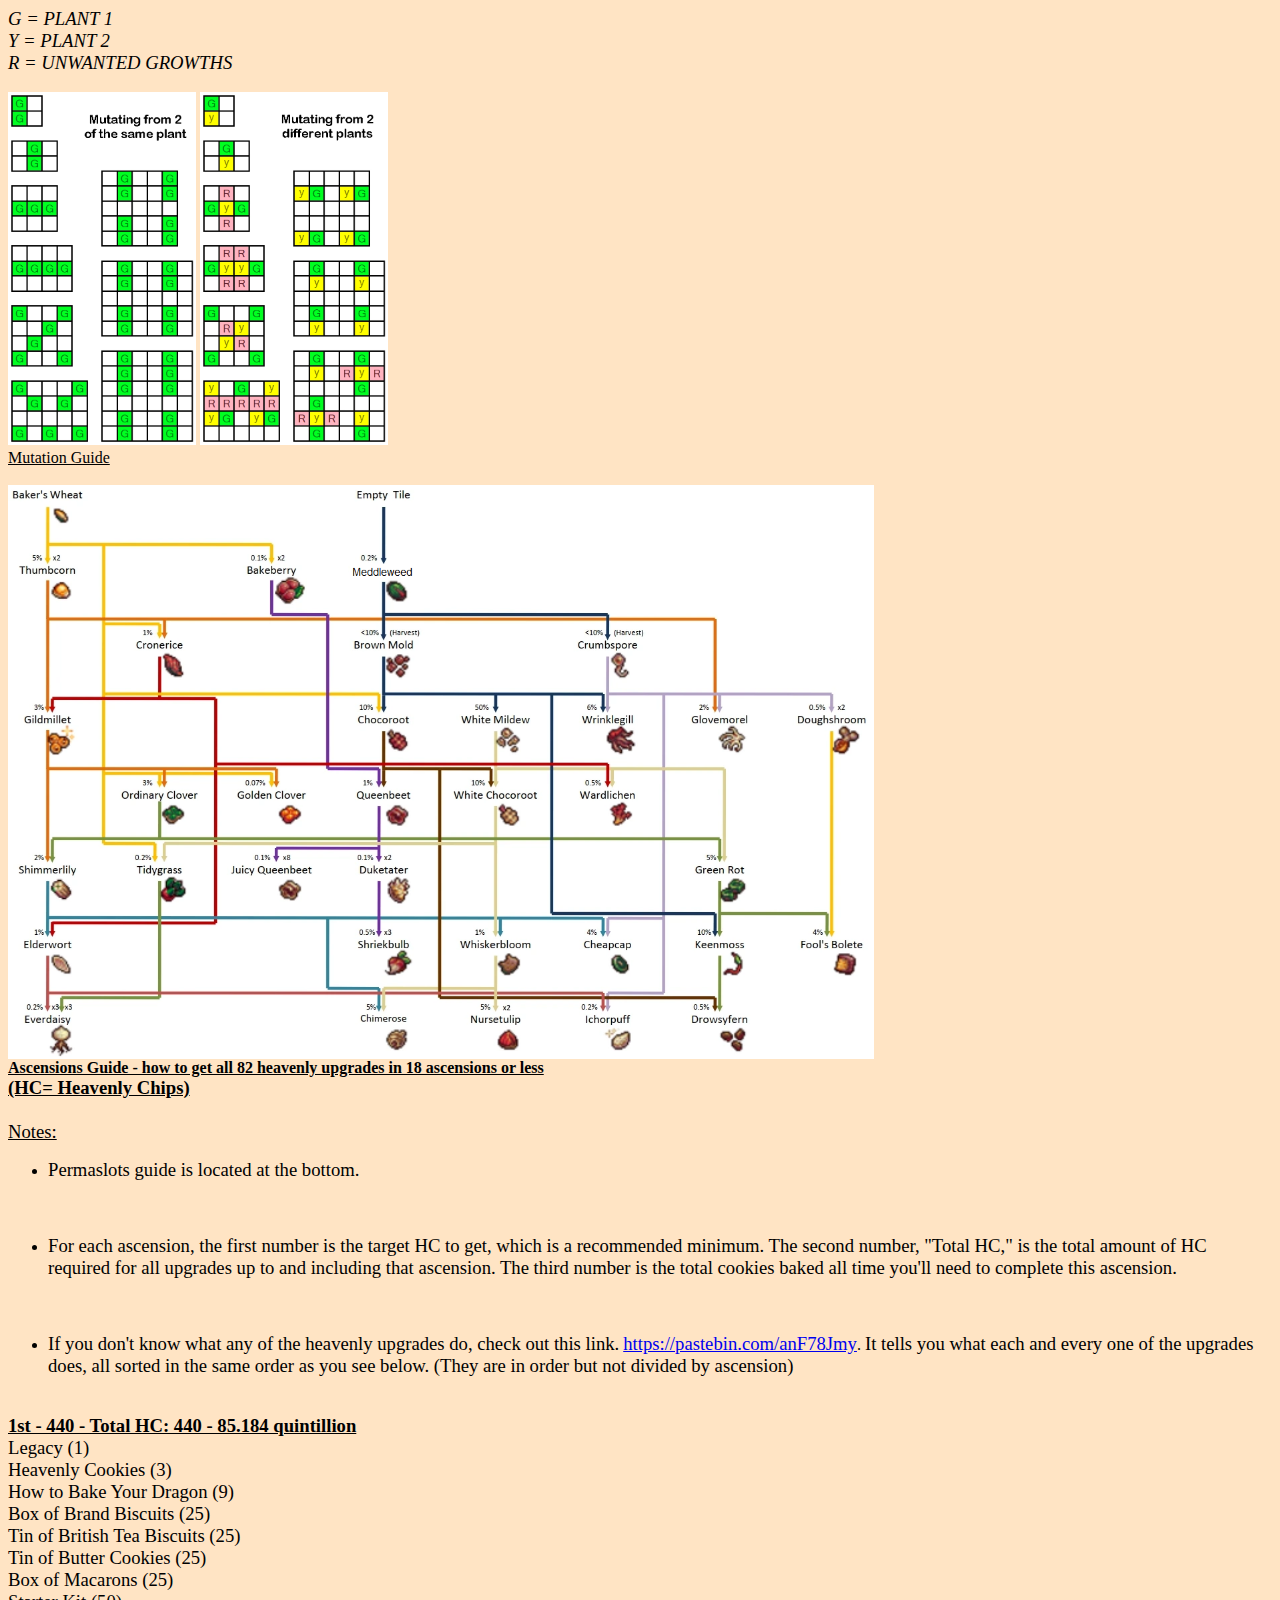
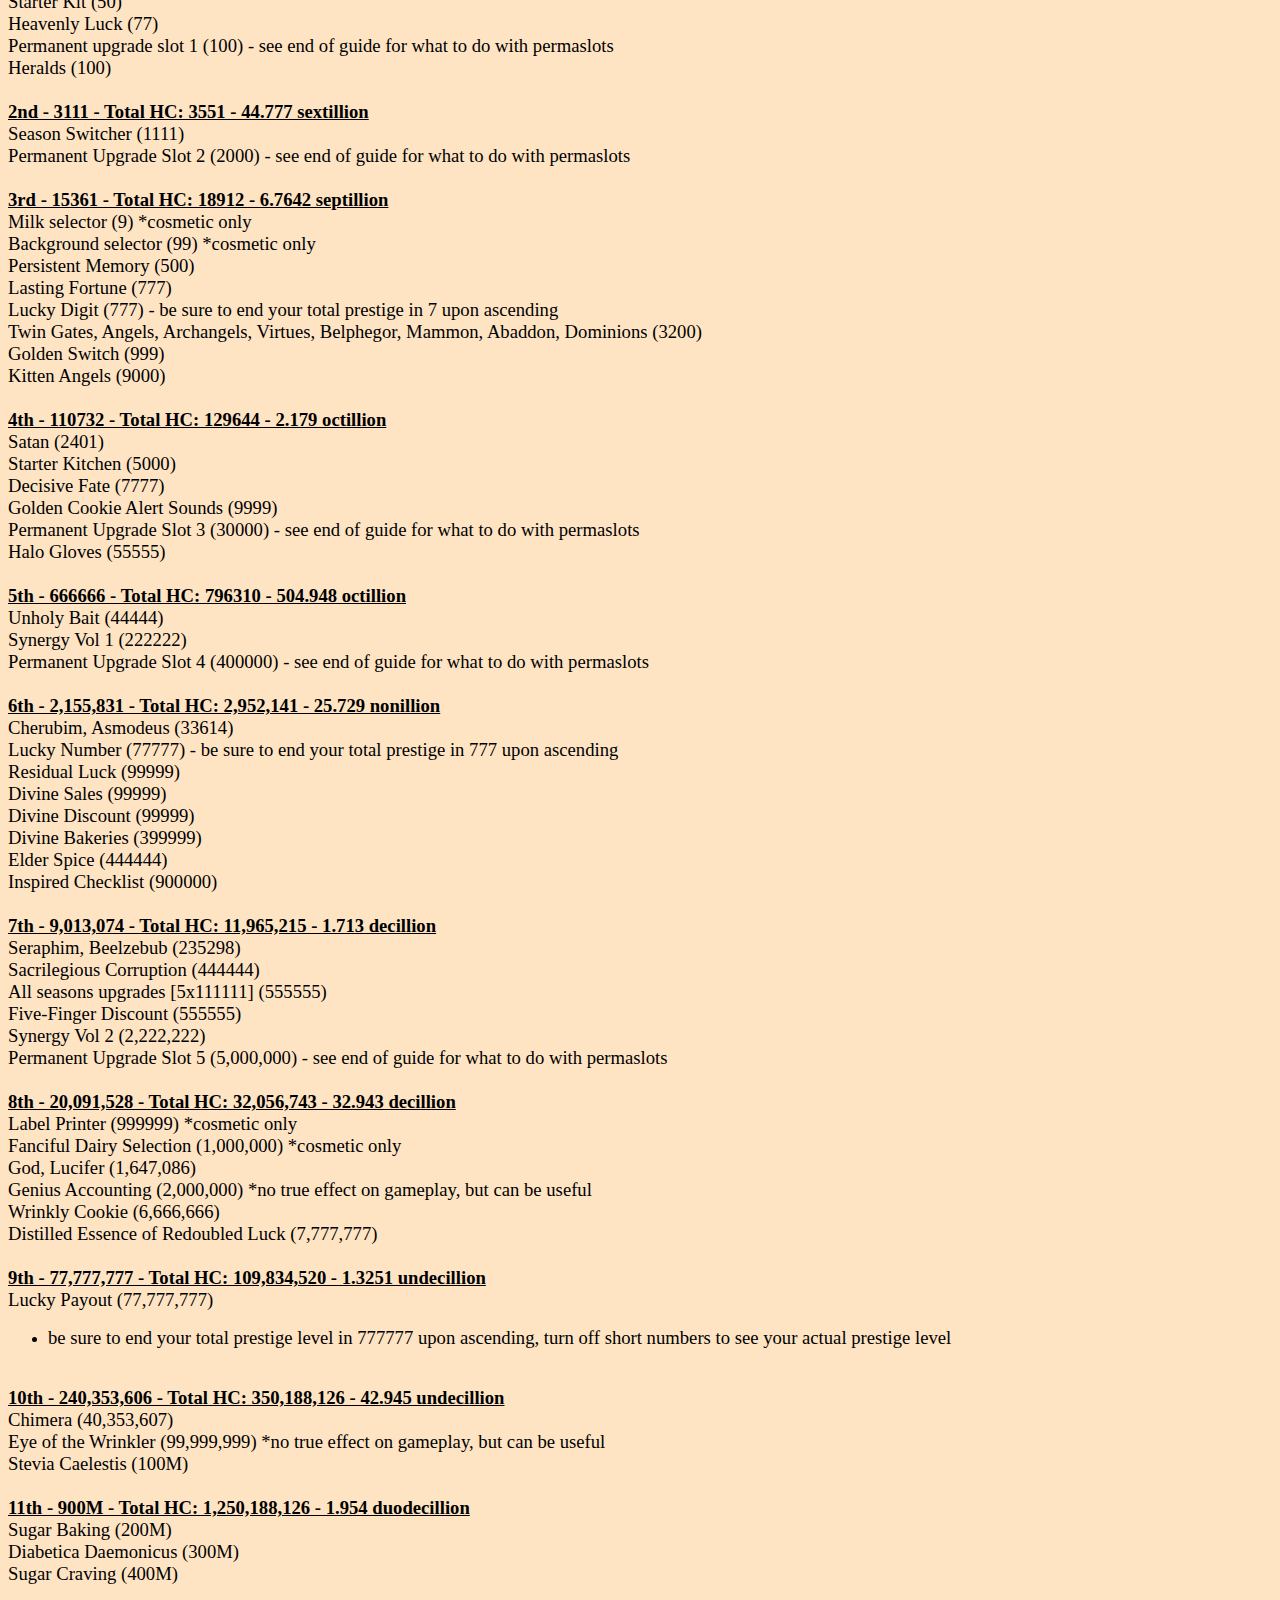
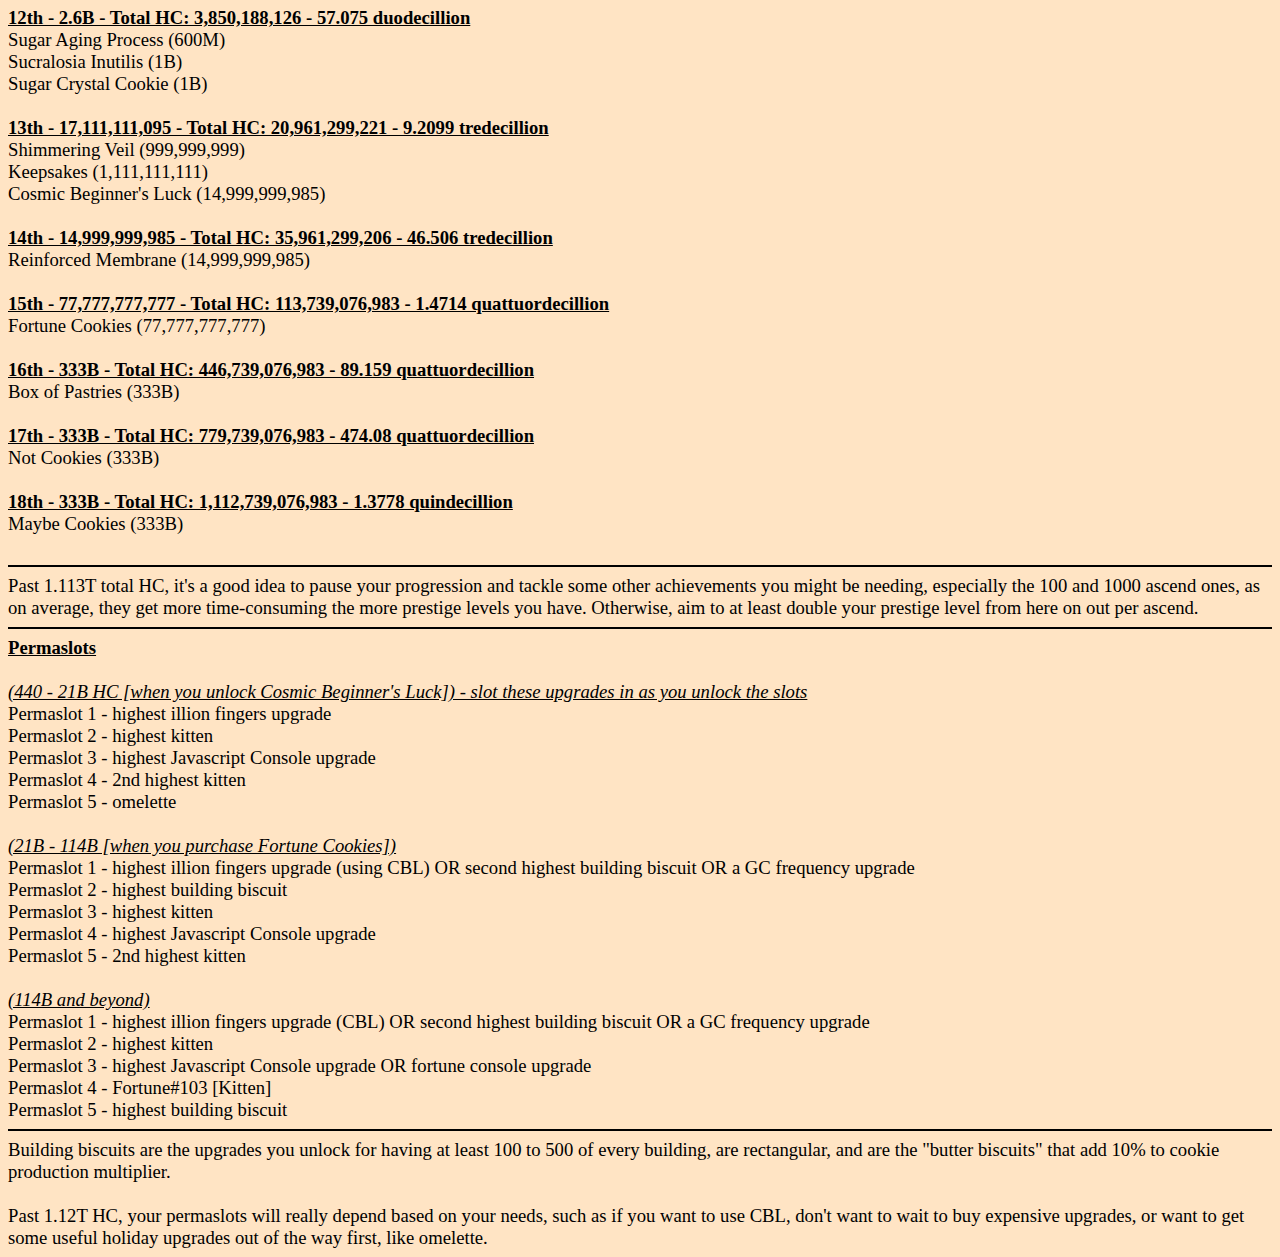
==== commit 79de2532: "fix sizing" ====
--- a/index.html
+++ b/index.html
@@ -26,6 +26,11 @@
 	font-size:27px
 }
 
+.title {
+    font-size: 14pt;
+}
+
+
 </style>
 <!---->
 <head>
@@ -34,7 +39,7 @@
 <!---->
 <body>
     <!-- GARDEN GUIDE -->
-    <div><span><i>G = PLANT 1<br>Y = PLANT 2<BR>R = UNWANTED GROWTHS</i></span></div>
+    <div><span class="title"><i>G = PLANT 1<br>Y = PLANT 2<BR>R = UNWANTED GROWTHS</i></span></div>
     <br>
 
     <img src="images/Mutation1.png" style="width:188;height:353">
@@ -45,7 +50,7 @@
     
     <div><span><u><n>Mutation Guide</n></u></span></div>
     <br>
-    <img src="images/CookieGardenTree.png" style="width:433;height:287">
+    <img src="images/CookieGardenTree.png" style="width:866;height:574">
     
     
     <!-- ASCENSION GUIDE -->
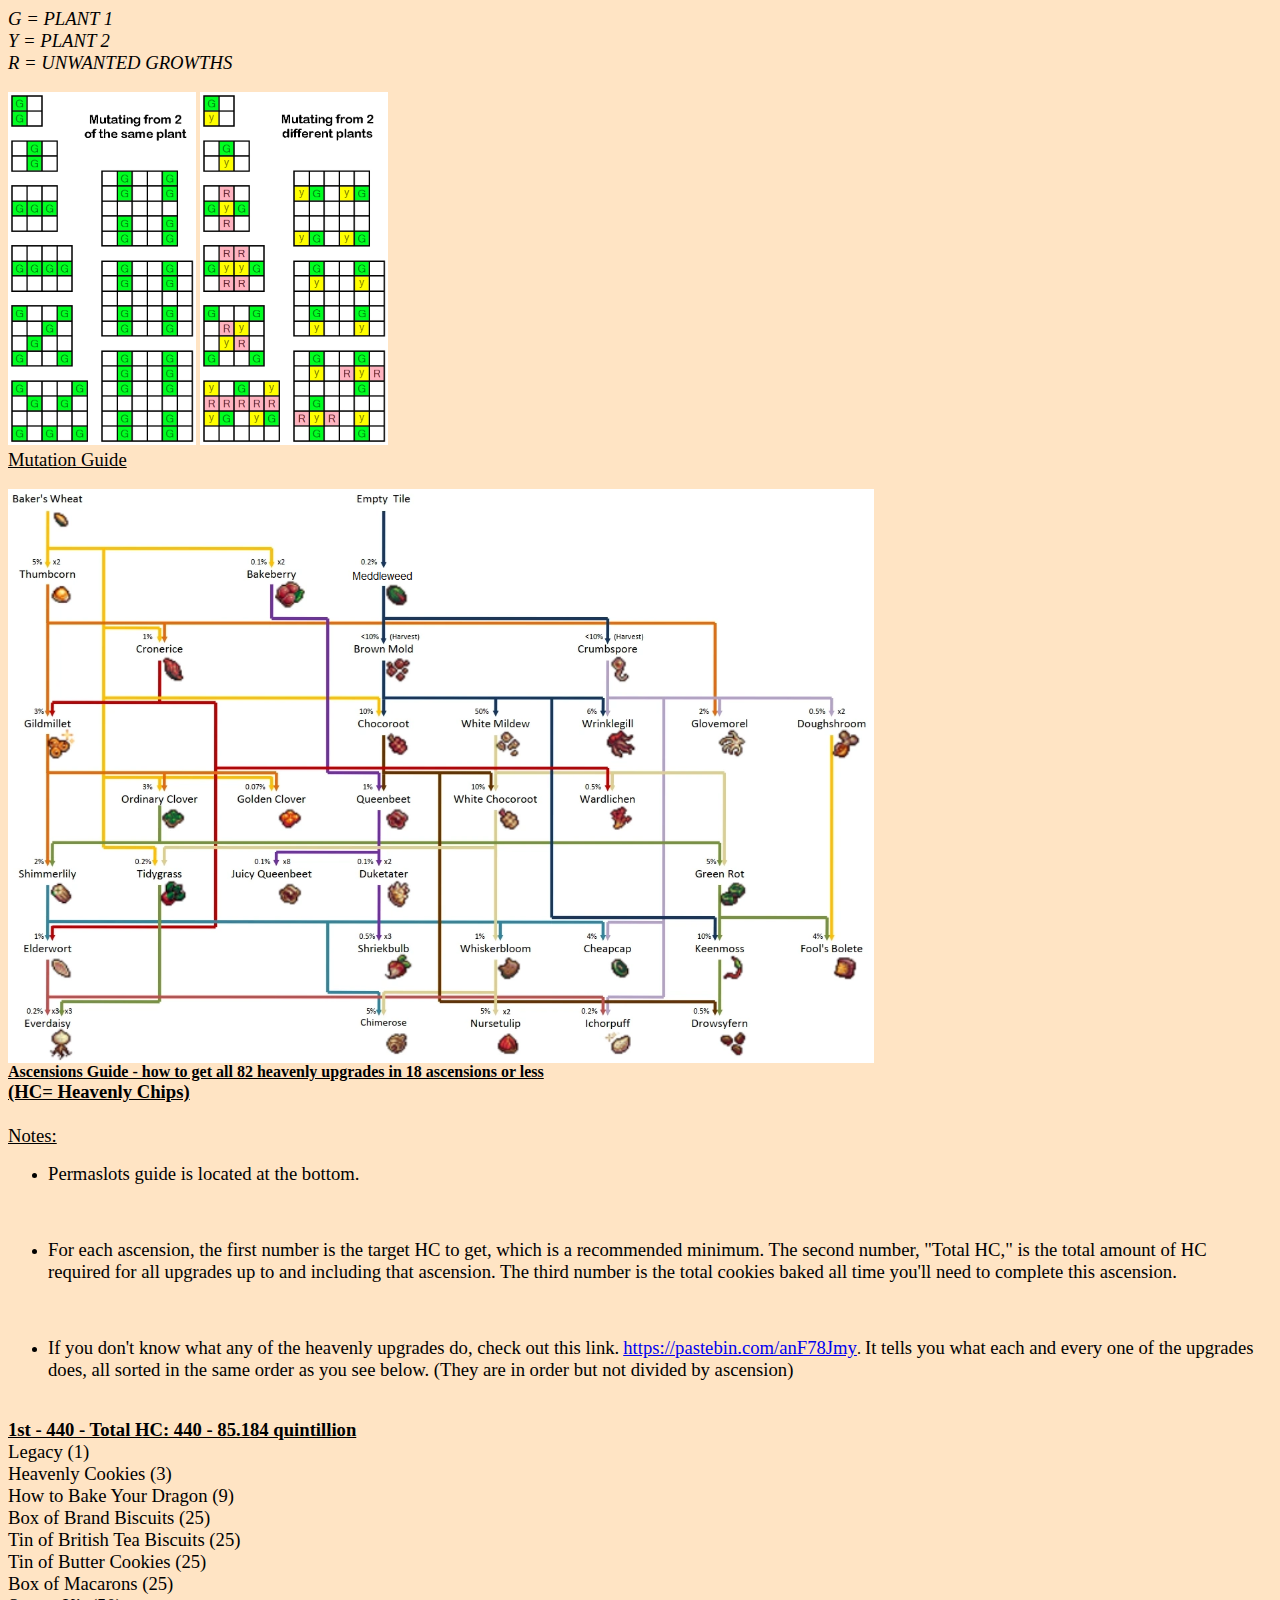
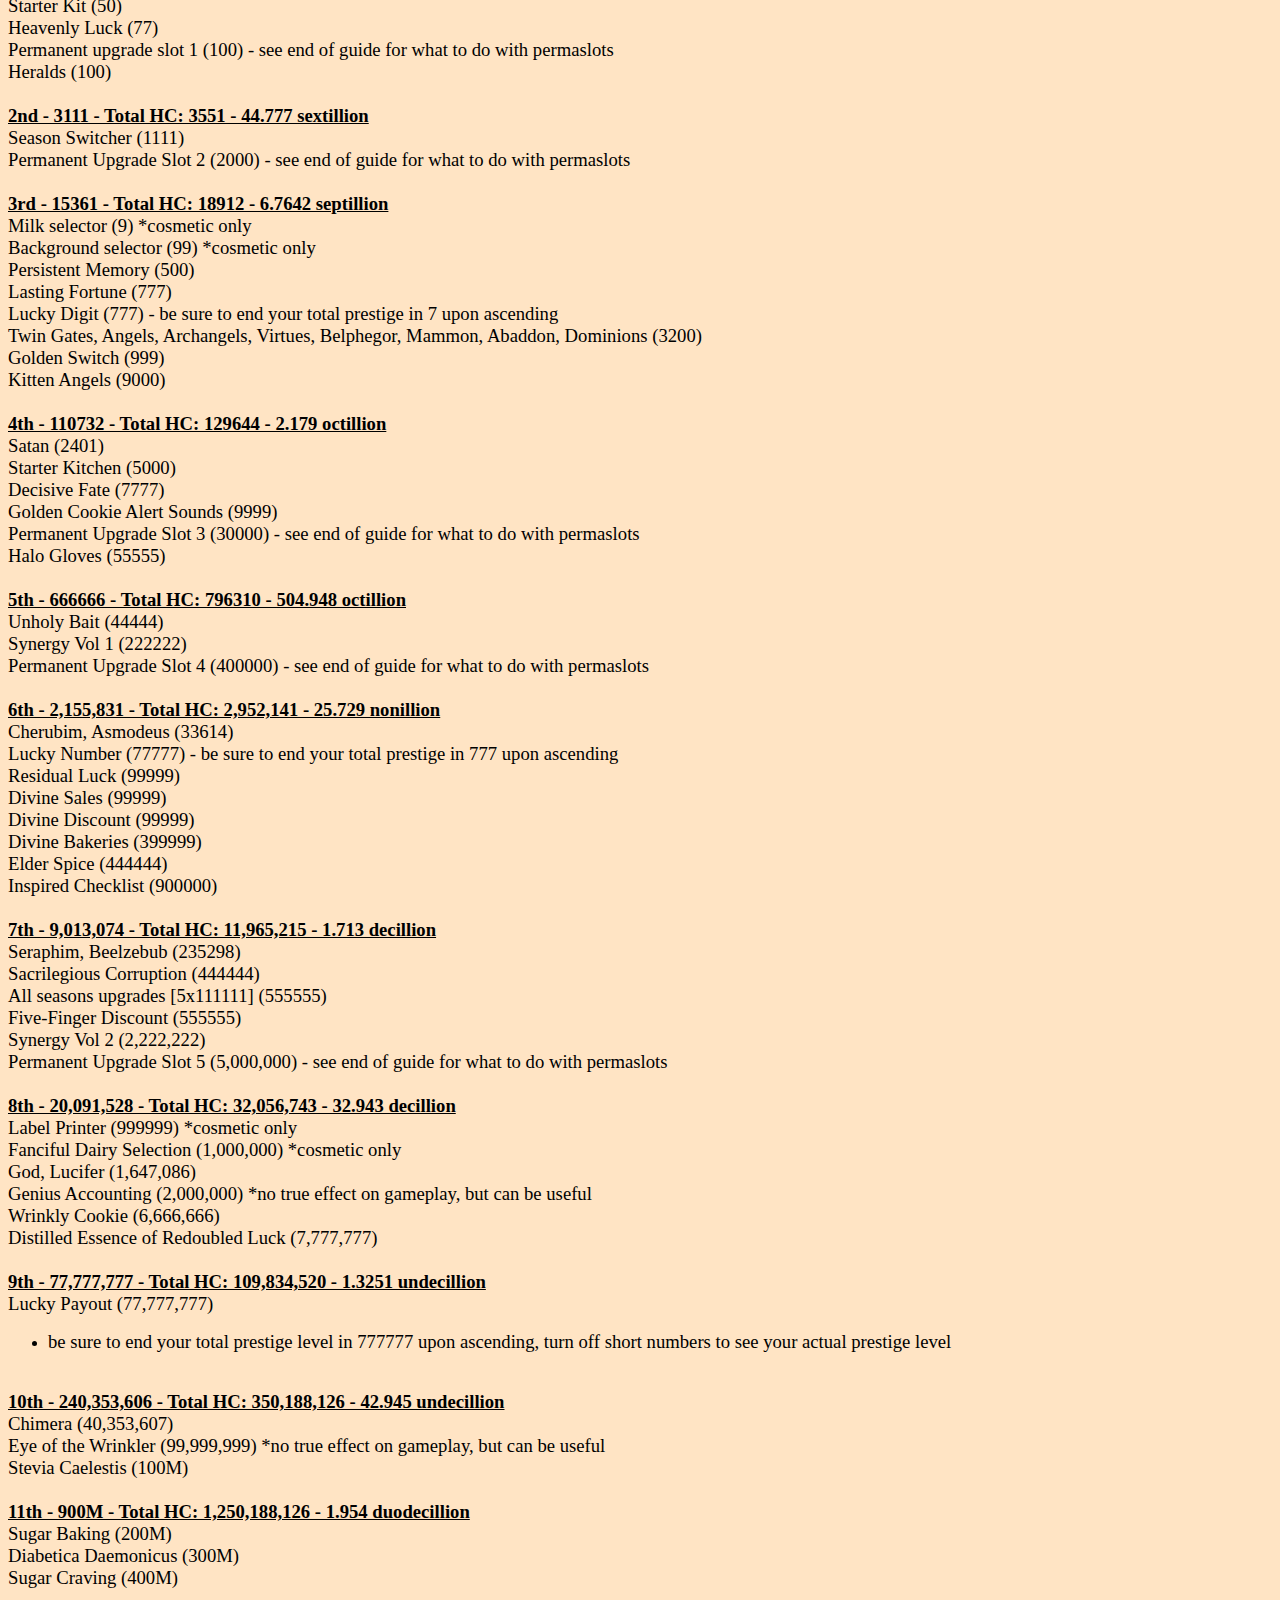
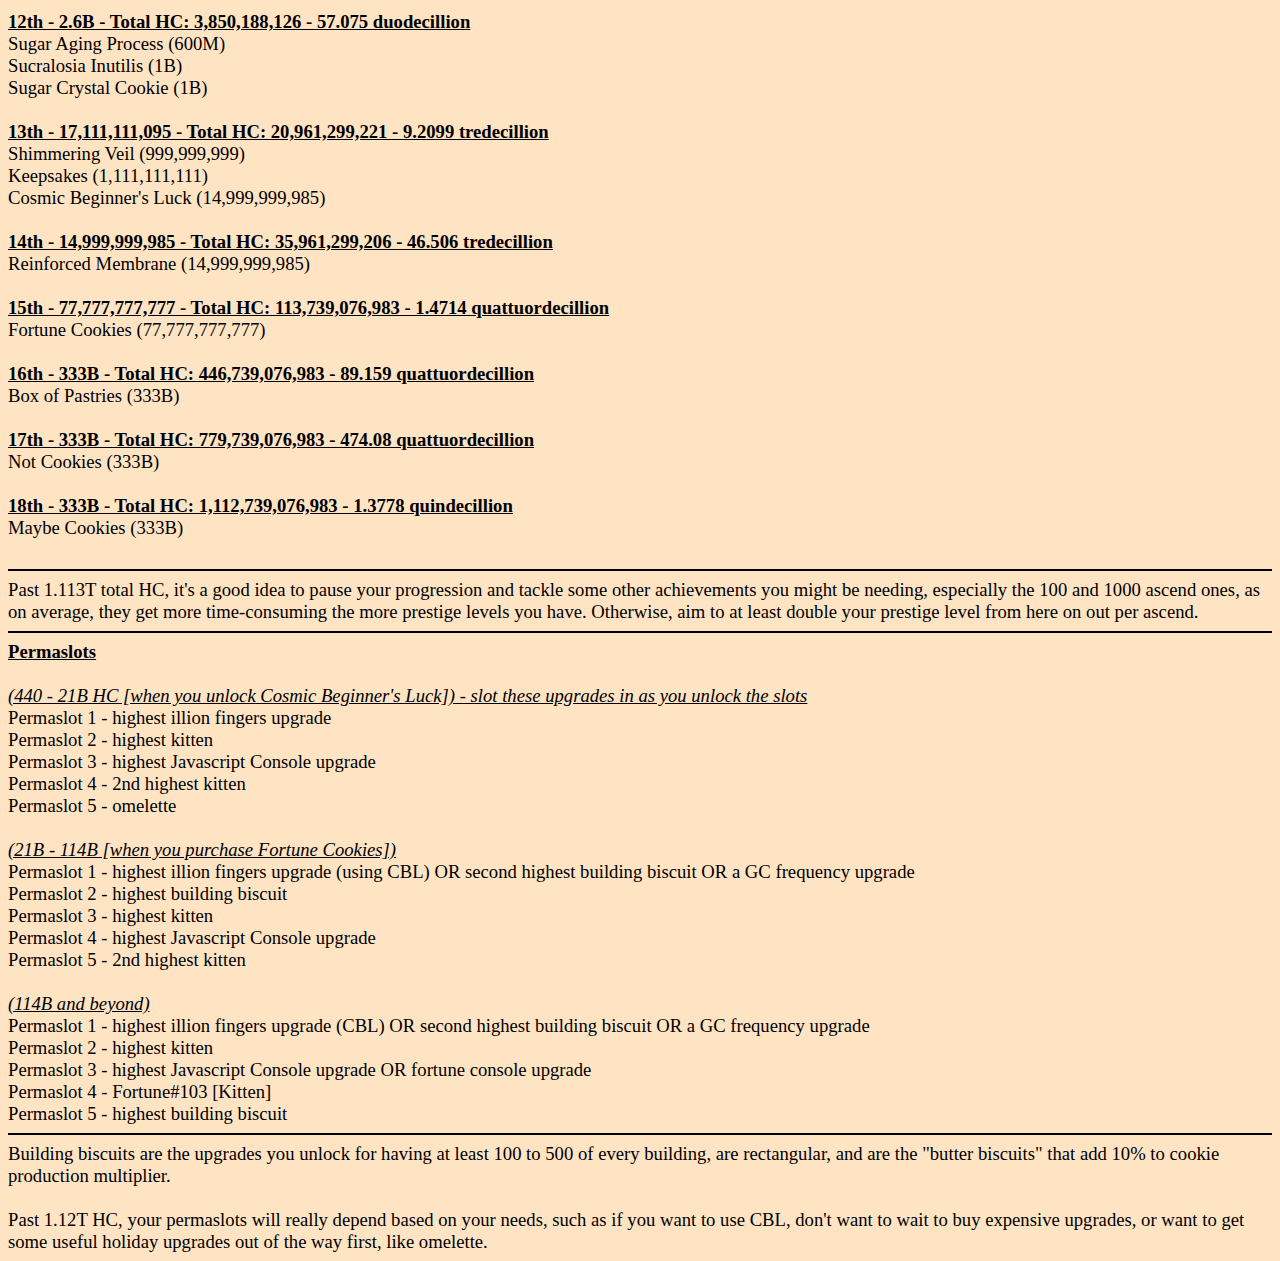
==== commit 743f4dc5: "making text bigger!!" ====
--- a/index.html
+++ b/index.html
@@ -48,7 +48,7 @@
     
     <br>
     
-    <div><span><u><n>Mutation Guide</n></u></span></div>
+    <div><span class="title"><u><n>Mutation Guide</n></u></span></div>
     <br>
     <img src="images/CookieGardenTree.png" style="width:866;height:574">
     
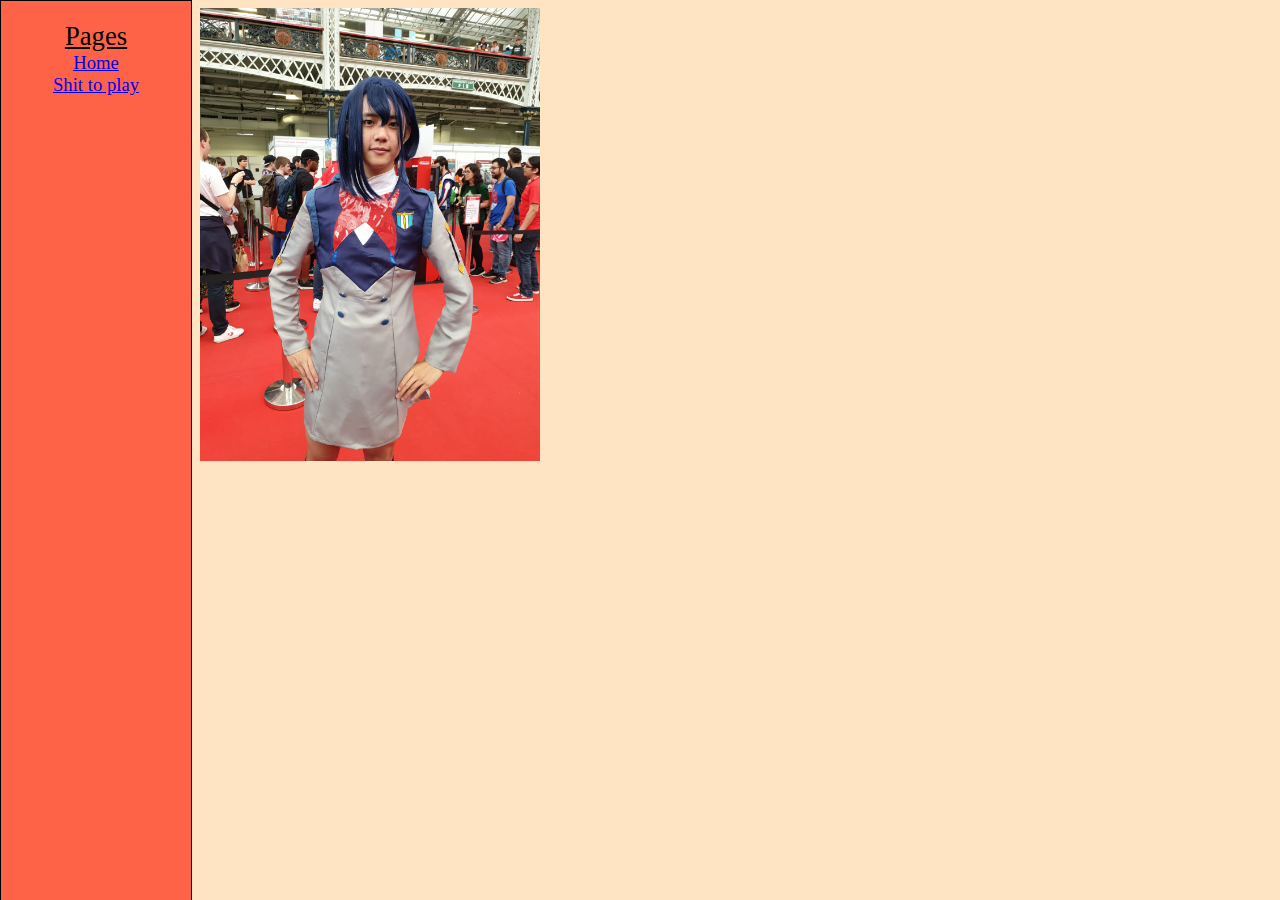
==== commit 1af09e37: "hidden secrets owo" ====
--- a/index.html
+++ b/index.html
@@ -1,60 +1,34 @@
 <html>
-<!---->
-<style>
 
-body {
-    background-color: bisque; 
-    font-family:verdana !important;
-}
+    <head>
+        <title>xuo's shite</title>
+        <link rel="icon" type="image/png" href="images/xuo.png">
+        <link rel="stylesheet" href="styles.css">
+    </head>
+    
+    <body>
+    
+    <!-- SIDEBAR -->
+    <div class="sidebar">
+        <span class="title"><u>Pages</u></span>
+        <br>
+        <!-- links -->
+        <span class="normal">
+        <a href="index.html">Home</a>
+        <!-- <br>
+        <a href="cookie.html">Cookie Clicker</a> -->
+        <br>
+        <a href="games.html">Shit to play</a>
+        </span>
+    </div>
+    
+    <!-- idk -->
+    <img src="images/pat.jpg" class="halfsize" usemap="#cookie">
 
-hr {
-	border:1px solid black;
-}
+    <map name="cookie">
+        <area shape="rect" coords="10,10,0,0" href="cookie.html" style="cursor:auto;">
+    </map>
 
-.siderbar {
-    text-align:center;
-	height:100%;
-	width:190px;
-	border:1px solid black;
-	position:fixed;
-	z-index:1;
-	top:0;
-	left:0;
-	background-color:tomato !important;
-	overflow-x:hidden;
-	padding-top:20px;
-	font-size:27px
-}
+    </body>
 
-.title {
-    font-size: 14pt;
-}
-
-
-</style>
-<!---->
-<head>
-    <title>Cookie Clicker</title>
-</head>
-<!---->
-<body>
-    <!-- GARDEN GUIDE -->
-    <div><span class="title"><i>G = PLANT 1<br>Y = PLANT 2<BR>R = UNWANTED GROWTHS</i></span></div>
-    <br>
-
-    <img src="images/Mutation1.png" style="width:188;height:353">
-    
-    <img src="images/Mutation2.png" style="width:188;height:353">
-    
-    <br>
-    
-    <div><span class="title"><u><n>Mutation Guide</n></u></span></div>
-    <br>
-    <img src="images/CookieGardenTree.png" style="width:866;height:574">
-    
-    
-    <!-- ASCENSION GUIDE -->
-    <div><span><centre><u><b>Ascensions Guide - how to get all 82 heavenly upgrades in 18 ascensions or less</b></u></span></div><div><span style="font-size: 14pt;"><u><b>(HC= Heavenly Chips)</b></u></span></div><div><span style="font-size: 14pt;"><u><b><br/></b></u></span></div><div><span style="font-size: 14pt;"><u>Notes:</u></span></div><ul><li><div><span style="font-size: 14pt;">Permaslots guide is located at the bottom.</span><br/></div></li></ul><div><span style="font-size: 14pt;"><br/></span></div><ul><li><div><span style="font-size: 14pt;">For each ascension, the first number is the target HC to get, which is a recommended minimum. The second number, &quot;Total HC,&quot; is the total amount of HC required for all upgrades up to and including that ascension. The third number is the total cookies baked all time you'll need to complete this ascension. </span><br/></div></li></ul><div><font style="font-size: 14pt;"><br/></font></div><ul><li><div><span style="font-size: 14pt;">If you don't know what any of the heavenly upgrades do, check out this link.</span> <a href="https://pastebin.com/anF78Jmy" style="font-size: 14pt;">https://pastebin.com/anF78Jmy</a>. <span style="font-size: 14pt;">It tells you what each and every one of the upgrades does, all sorted in the same order as you see below. (They are in order but not divided by ascension)</span></div></li></ul><div><font style="font-size: 14pt;"><br/></font></div><div><span style="font-size: 14pt;"><b><u>1st - 440 - Total HC: 440 - 85.184 quintillion</u></b></span></div><div style="text-align: left;"><span style="font-size: 14pt;">Legacy (1)</span></div><div style="text-align: left;"><span style="font-size: 14pt;">Heavenly Cookies (3)</span></div><div style="text-align: left;"><span style="font-size: 14pt;">How to Bake Your Dragon (9)</span></div><div style="text-align: left;"><span style="font-size: 14pt;">Box of Brand Biscuits (25)</span></div><div style="text-align: left;"><span style="font-size: 14pt;">Tin of British Tea Biscuits (25)</span></div><div style="text-align: left;"><span style="font-size: 14pt;">Tin of Butter Cookies (25)</span></div><div style="text-align: left;"><span style="font-size: 14pt;">Box of Macarons (25)</span></div><div style="text-align: left;"><span style="font-size: 14pt;">Starter Kit (50)</span></div><div style="text-align: left;"><span style="font-size: 14pt;">Heavenly Luck (77)</span></div><div style="text-align: left;"><span style="font-size: 14pt;">Permanent upgrade slot 1 (100) - see end of guide for what to do with permaslots</span></div><div style="text-align: left;"><span style="font-size: 14pt;">Heralds (100)</span></div><div><font style="font-size: 14pt;"><br/></font></div><div><span style="font-size: 14pt;"><b><u>2nd - 3111 - Total HC: 3551 - 44.777 sextillion</u></b></span></div><div><span style="font-size: 14pt;">Season Switcher (1111)</span></div><div><span style="font-size: 14pt;">Permanent Upgrade Slot 2 (2000) - see end of guide for what to do with permaslots</span></div><div><font style="font-size: 14pt;"><br/></font></div><div><span style="font-size: 14pt;"><b><u>3rd - 15361 - Total HC: 18912 - 6.7642 septillion</u></b></span></div><div><span style="font-size: 14pt;">Milk selector (9) *cosmetic only</span></div><div><span style="font-size: 14pt;">Background selector (99) *cosmetic only</span></div><div><span style="font-size: 14pt;">Persistent Memory (500)</span></div><div><span style="font-size: 14pt;">Lasting Fortune (777)</span></div><div><span style="font-size: 14pt;">Lucky Digit (777) - be sure to end your total prestige in 7 upon ascending</span></div><div><span style="font-size: 14pt;">Twin Gates, Angels, Archangels, Virtues, Belphegor, Mammon, Abaddon, Dominions (3200)</span></div><div><span style="font-size: 14pt;">Golden Switch (999)</span></div><div><span style="font-size: 14pt;">Kitten Angels (9000)</span></div><div><font style="font-size: 14pt;"><br/></font></div><div><span style="font-size: 14pt;"><b><u>4th - 110732 - Total HC: 129644 - 2.179 octillion</u></b></span></div><div><span style="font-size: 14pt;">Satan (2401)</span></div><div><span style="font-size: 14pt;">Starter Kitchen (5000)</span></div><div><span style="font-size: 14pt;">Decisive Fate (7777)</span></div><div><span style="font-size: 14pt;">Golden Cookie Alert Sounds (9999)</span></div><div><span style="font-size: 14pt;">Permanent Upgrade Slot 3 (30000) - see end of guide for what to do with permaslots</span></div><div><span style="font-size: 14pt;">Halo Gloves (55555)</span></div><div><font style="font-size: 14pt;"><br/></font></div><div><span style="font-size: 14pt;"><b><u>5th - 666666 - Total HC: 796310 - 504.948 octillion</u></b></span></div><div><span style="font-size: 14pt;">Unholy Bait (44444)</span></div><div><span style="font-size: 14pt;">Synergy Vol 1 (222222)</span></div><div><span style="font-size: 14pt;">Permanent Upgrade Slot 4 (400000) - see end of guide for what to do with permaslots</span></div><div><font style="font-size: 14pt;"><br/></font></div><div><span style="font-size: 14pt;"><b><u>6th - 2,155,831 - Total HC: 2,952,141 - 25.729 nonillion</u></b></span></div><div><span style="font-size: 14pt;">Cherubim, Asmodeus (33614)</span></div><div><span style="font-size: 14pt;">Lucky Number (77777) - be sure to end your total prestige in 777 upon ascending</span></div><div><span style="font-size: 14pt;">Residual Luck (99999)</span></div><div><span style="font-size: 14pt;">Divine Sales (99999)</span></div><div><span style="font-size: 14pt;">Divine Discount (99999)</span></div><div><span style="font-size: 14pt;">Divine Bakeries (399999)</span></div><div><span style="font-size: 14pt;">Elder Spice (444444)</span></div><div><span style="font-size: 14pt;">Inspired Checklist (900000)</span></div><div><font style="font-size: 14pt;"><br/></font></div><div><span style="font-size: 14pt;"><b><u>7th - 9,013,074 - Total HC: 11,965,215 - 1.713 decillion</u></b></span></div><div><span style="font-size: 14pt;">Seraphim, Beelzebub (235298)</span></div><div><span style="font-size: 14pt;">Sacrilegious Corruption (444444)</span></div><div><span style="font-size: 14pt;">All seasons upgrades [5x111111] (555555)</span></div><div><span style="font-size: 14pt;">Five-Finger Discount (555555)</span></div><div><span style="font-size: 14pt;">Synergy Vol 2 (2,222,222)</span></div><div><span style="font-size: 14pt;">Permanent Upgrade Slot 5 (5,000,000) - see end of guide for what to do with permaslots</span></div><div><font style="font-size: 14pt;"><b><u><br/></u></b></font></div><div><span style="font-size: 14pt;"><b><u>8th - 20,091,528 - Total HC: 32,056,743 - 32.943 decillion</u></b></span></div><div><span style="font-size: 14pt;">Label Printer (999999) *cosmetic only</span></div><div><span style="font-size: 14pt;">Fanciful Dairy Selection (1,000,000) *cosmetic only</span></div><div><span style="font-size: 14pt;">God, Lucifer (1,647,086)</span></div><div><span style="font-size: 14pt;">Genius Accounting (2,000,000) *no true effect on gameplay, but can be useful</span></div><div><span style="font-size: 14pt;">Wrinkly Cookie (6,666,666)</span></div><div><span style="font-size: 14pt;">Distilled Essence of Redoubled Luck (7,777,777)</span></div><div><font style="font-size: 14pt;"><br/></font></div><div><span style="font-size: 14pt;"><b><u>9th - 77,777,777 - Total HC: 109,834,520 - 1.3251 undecillion</u></b></span></div><div><span style="font-size: 14pt;">Lucky Payout (77,777,777) </span></div><ul><li><div><span style="font-size: 14pt;">be sure to end your total prestige level in 777777 upon ascending, turn off short numbers to see your actual prestige level</span><br/></div></li></ul><div><font style="font-size: 14pt;"><br/></font></div><div><span style="font-size: 14pt;"><b><u>10th - 240,353,606 - Total HC: 350,188,126 - 42.945 undecillion</u></b></span></div><div><span style="font-size: 14pt;">Chimera (40,353,607)</span></div><div><span style="font-size: 14pt;">Eye of the Wrinkler (99,999,999) *no true effect on gameplay, but can be useful</span></div><div><span style="font-size: 14pt;">Stevia Caelestis (100M)</span></div><div><font style="font-size: 14pt;"><b><u><br/></u></b></font></div><div><span style="font-size: 14pt;"><b><u>11th - 900M - Total HC: 1,250,188,126 - 1.954 duodecillion</u></b></span></div><div><span style="font-size: 14pt;">Sugar Baking (200M)</span></div><div><span style="font-size: 14pt;">Diabetica Daemonicus (300M)</span></div><div><span style="font-size: 14pt;">Sugar Craving (400M)</span></div><div><font style="font-size: 14pt;"><br/></font></div><div><span style="font-size: 14pt;"><b><u>12th - 2.6B - Total HC: 3,850,188,126 - 57.075 duodecillion</u></b></span></div><div><span style="font-size: 14pt;">Sugar Aging Process (600M)</span></div><div><span style="font-size: 14pt;">Sucralosia Inutilis (1B)</span></div><div><span style="font-size: 14pt;">Sugar Crystal Cookie (1B)</span></div><div><font style="font-size: 14pt;"><br/></font></div><div><span style="font-size: 14pt;"><b><u>13th - 17,111,111,095 - Total HC: 20,961,299,221 - 9.2099 tredecillion</u></b></span></div><div><span style="font-size: 14pt;">Shimmering Veil (999,999,999)</span></div><div><span style="font-size: 14pt;">Keepsakes (1,111,111,111)</span></div><div><span style="font-size: 14pt;">Cosmic Beginner's Luck (14,999,999,985)</span></div><div><font style="font-size: 14pt;"><br/></font></div><div><span style="font-size: 14pt;"><b><u>14th - 14,999,999,985 - Total HC: 35,961,299,206 - 46.506 tredecillion</u></b></span></div><div><span style="font-size: 14pt;">Reinforced Membrane (14,999,999,985)</span></div><div><font style="font-size: 14pt;"><br/></font></div><div><span style="font-size: 14pt;"><b><u>15th - 77,777,777,777 - Total HC: 113,739,076,983 - 1.4714 quattuordecillion</u></b></span></div><div><span style="font-size: 14pt;">Fortune Cookies (77,777,777,777)</span></div><div><font style="font-size: 14pt;"><br/></font></div><div><span style="font-size: 14pt;"><b><u>16th - 333B - Total HC: 446,739,076,983 - 89.159 quattuordecillion</u></b></span></div><div><span style="font-size: 14pt;">Box of Pastries (333B)</span></div><div><font style="font-size: 14pt;"><br/></font></div><div><span style="font-size: 14pt;"><b><u>17th - 333B - Total HC: 779,739,076,983 - 474.08 quattuordecillion</u></b></span></div><div><span style="font-size: 14pt;">Not Cookies (333B)</span></div><div><font style="font-size: 14pt;"><br/></font></div><div><span style="font-size: 14pt;"><b><u>18th - 333B - Total HC: 1,112,739,076,983 - 1.3778 quindecillion</u></b></span></div><div><span style="font-size: 14pt;">Maybe Cookies (333B)</span></div><div><font style="font-size: 14pt;"><br/></font></div><hr/><div><span style="font-size: 14pt;">Past 1.113T total HC, it's a good idea to pause your progression and tackle some other achievements you might be needing, especially the 100 and 1000 ascend ones, as on average, they get more time-consuming the more prestige levels you have. Otherwise, aim to at least double your prestige level from here on out per ascend.</span></div><hr/><div><span style="font-size: 14pt;"><b><u>Permaslots</u></b></span></div><div><span style="font-size: 14pt;"><br/></span></div><div><span style="font-size: 14pt;"><u><i>(440 - 21B HC [when you unlock Cosmic Beginner's Luck]) - slot these upgrades in as you unlock the slots</i></u></span></div><div><span style="font-size: 14pt;">Permaslot 1 - highest illion fingers upgrade</span></div><div><span style="font-size: 14pt;">Permaslot 2 - highest kitten</span></div><div><span style="font-size: 14pt;">Permaslot 3 - highest Javascript Console upgrade</span></div><div><span style="font-size: 14pt;">Permaslot 4 - 2nd highest kitten</span></div><div><span style="font-size: 14pt;">Permaslot 5 - omelette</span></div><div><span style="font-size: 14pt;"><br/></span></div><div><span style="font-size: 14pt;"><u><i>(21B - 114B [when you purchase Fortune Cookies])</i></u></span></div><div><span style="font-size: 14pt;">Permaslot 1 - highest illion fingers upgrade (using CBL) OR second highest building biscuit OR a GC frequency upgrade</span></div><div><span style="font-size: 14pt;">Permaslot 2 - highest building biscuit</span></div><div><span style="font-size: 14pt;">Permaslot 3 - highest kitten</span></div><div><span style="font-size: 14pt;">Permaslot 4 - highest Javascript Console upgrade</span></div><div><span style="font-size: 14pt;">Permaslot 5 - 2nd highest kitten</span></div><div><span style="font-size: 14pt;"><br/></span></div><div><span style="font-size: 14pt;"><i><u>(114B and beyond)</u></i></span></div><div><span style="font-size: 14pt;">Permaslot 1 - highest illion fingers upgrade (CBL) OR second highest building biscuit OR a GC frequency upgrade</span></div><div><span style="font-size: 14pt;">Permaslot 2 - highest kitten</span></div><div><span style="font-size: 14pt;">Permaslot 3 - highest Javascript Console upgrade OR fortune console upgrade</span></div><div><span style="font-size: 14pt;">Permaslot 4 - Fortune#103 [Kitten]</span></div><div><span style="font-size: 14pt;">Permaslot 5 - highest building biscuit</span></div><hr/><div><span style="font-size: 14pt;">Building biscuits are the upgrades you unlock for having at least 100 to 500 of every building, are rectangular, and are the &quot;butter biscuits&quot; that add 10% to cookie production multiplier.</span></div><div><span style="font-size: 14pt;"><br/></span></div><div><span style="font-size: 14pt;">Past 1.12T HC, your permaslots will really depend based on your needs, such as if you want to use CBL, don't want to wait to buy expensive upgrades, or want to get some useful holiday upgrades out of the way first, like omelette.</span></div></div></span></centre></span></div>
-</body>
-<!---->
 </html>--- a/styles.css
+++ b/styles.css
@@ -0,0 +1,39 @@
+body {
+    background-color: bisque; 
+    margin-left:190px;
+	margin-right:400px;
+	padding-left:0px 10px;
+	font-family:verdana !important;
+	padding-left:10px;
+}
+
+hr {
+	border:1px solid black;
+}
+
+.sidebar {
+    text-align:center;
+	height:100%;
+	width:190px;
+	border:1px solid black;
+	position:fixed;
+	z-index:1;
+	top:0;
+	left:0;
+	background-color:tomato !important;
+	overflow-x:hidden;
+	padding-top:20px;
+	font-size:27px
+}
+
+.normal {
+    font-size: 14pt;
+}
+
+.title {
+    font-size: 20pt;
+}
+
+.halfsize {
+    width:50%;
+}
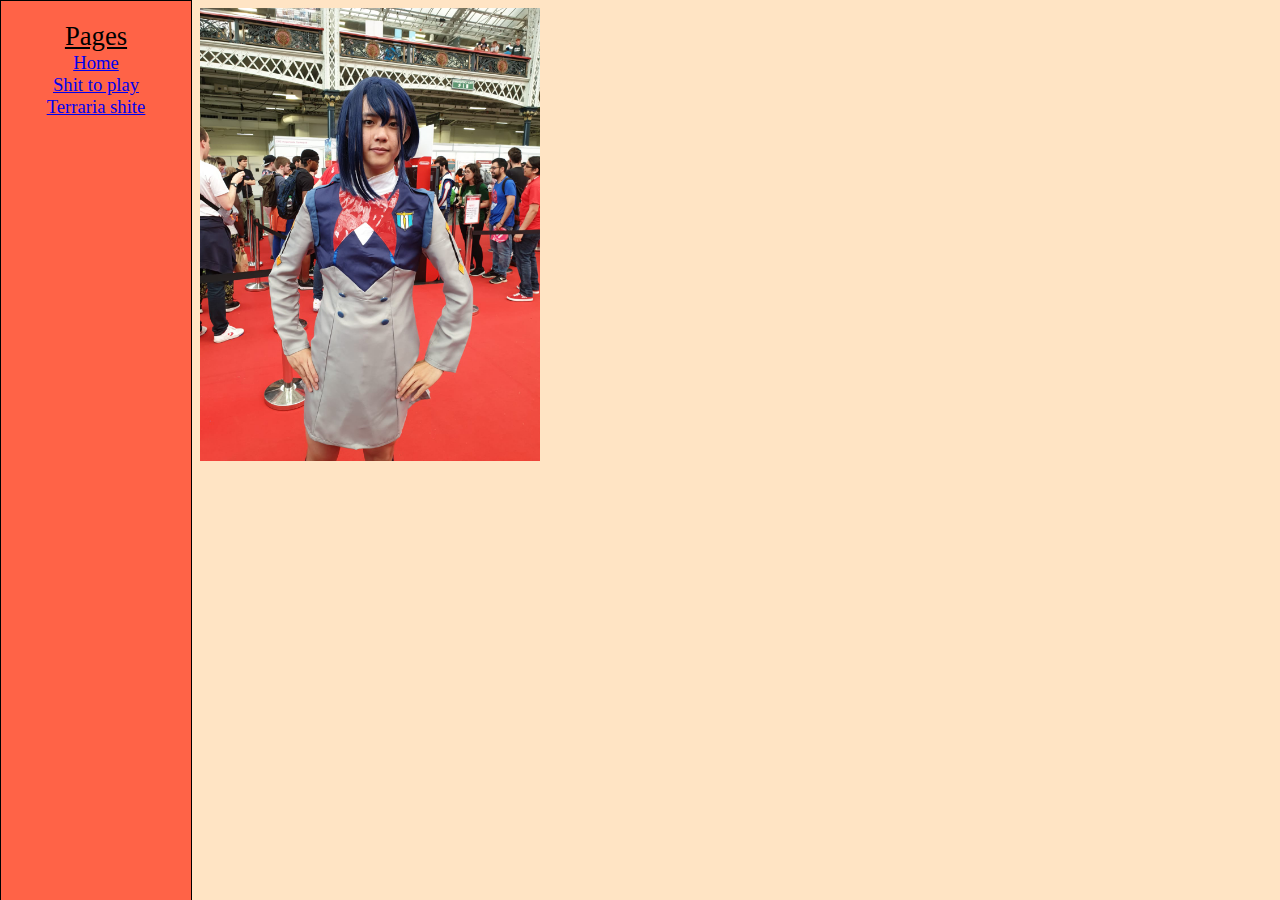
==== commit 068884c1: "not much honestly" ====
--- a/index.html
+++ b/index.html
@@ -16,9 +16,11 @@
         <span class="normal">
         <a href="index.html">Home</a>
         <!-- <br>
-        <a href="cookie.html">Cookie Clicker</a> -->
+        <a href="cookie.html">Cookie clicker</a> -->
         <br>
         <a href="games.html">Shit to play</a>
+        <br>
+        <a href="terraria.html">Terraria shite</a>
         </span>
     </div>
     
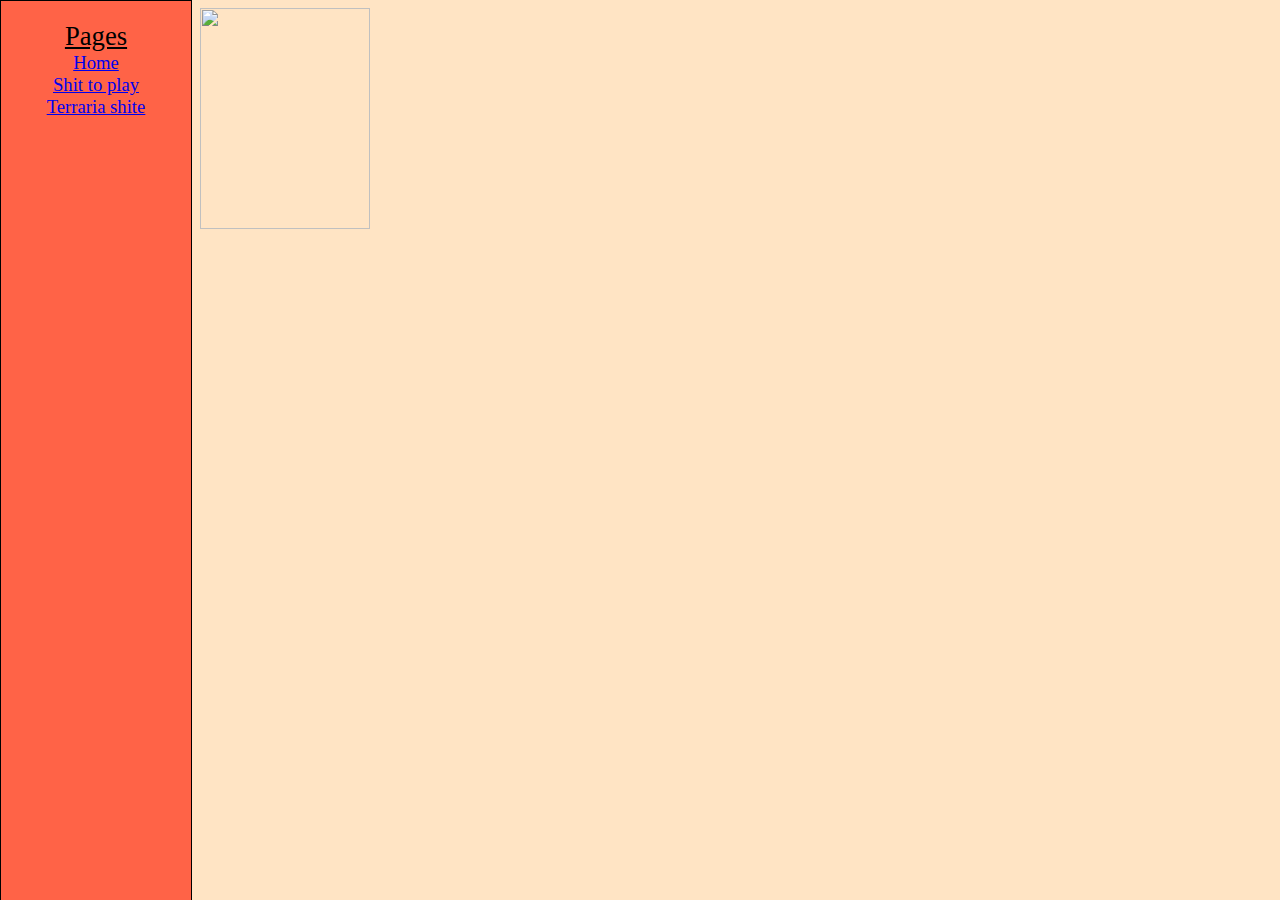
==== commit e8558621: "mmmmmmmmmmmm" ====
--- a/index.html
+++ b/index.html
@@ -25,7 +25,7 @@
     </div>
     
     <!-- idk -->
-    <img src="images/pat.jpg" class="halfsize" usemap="#cookie">
+    <img src="https://i.imgur.com/KXuhHiu.png" class="halfsize" usemap="#cookie">
 
     <map name="cookie">
         <area shape="rect" coords="10,10,0,0" href="cookie.html" style="cursor:auto;">
@@ -33,4 +33,4 @@
 
     </body>
 
-</html>+</html>
